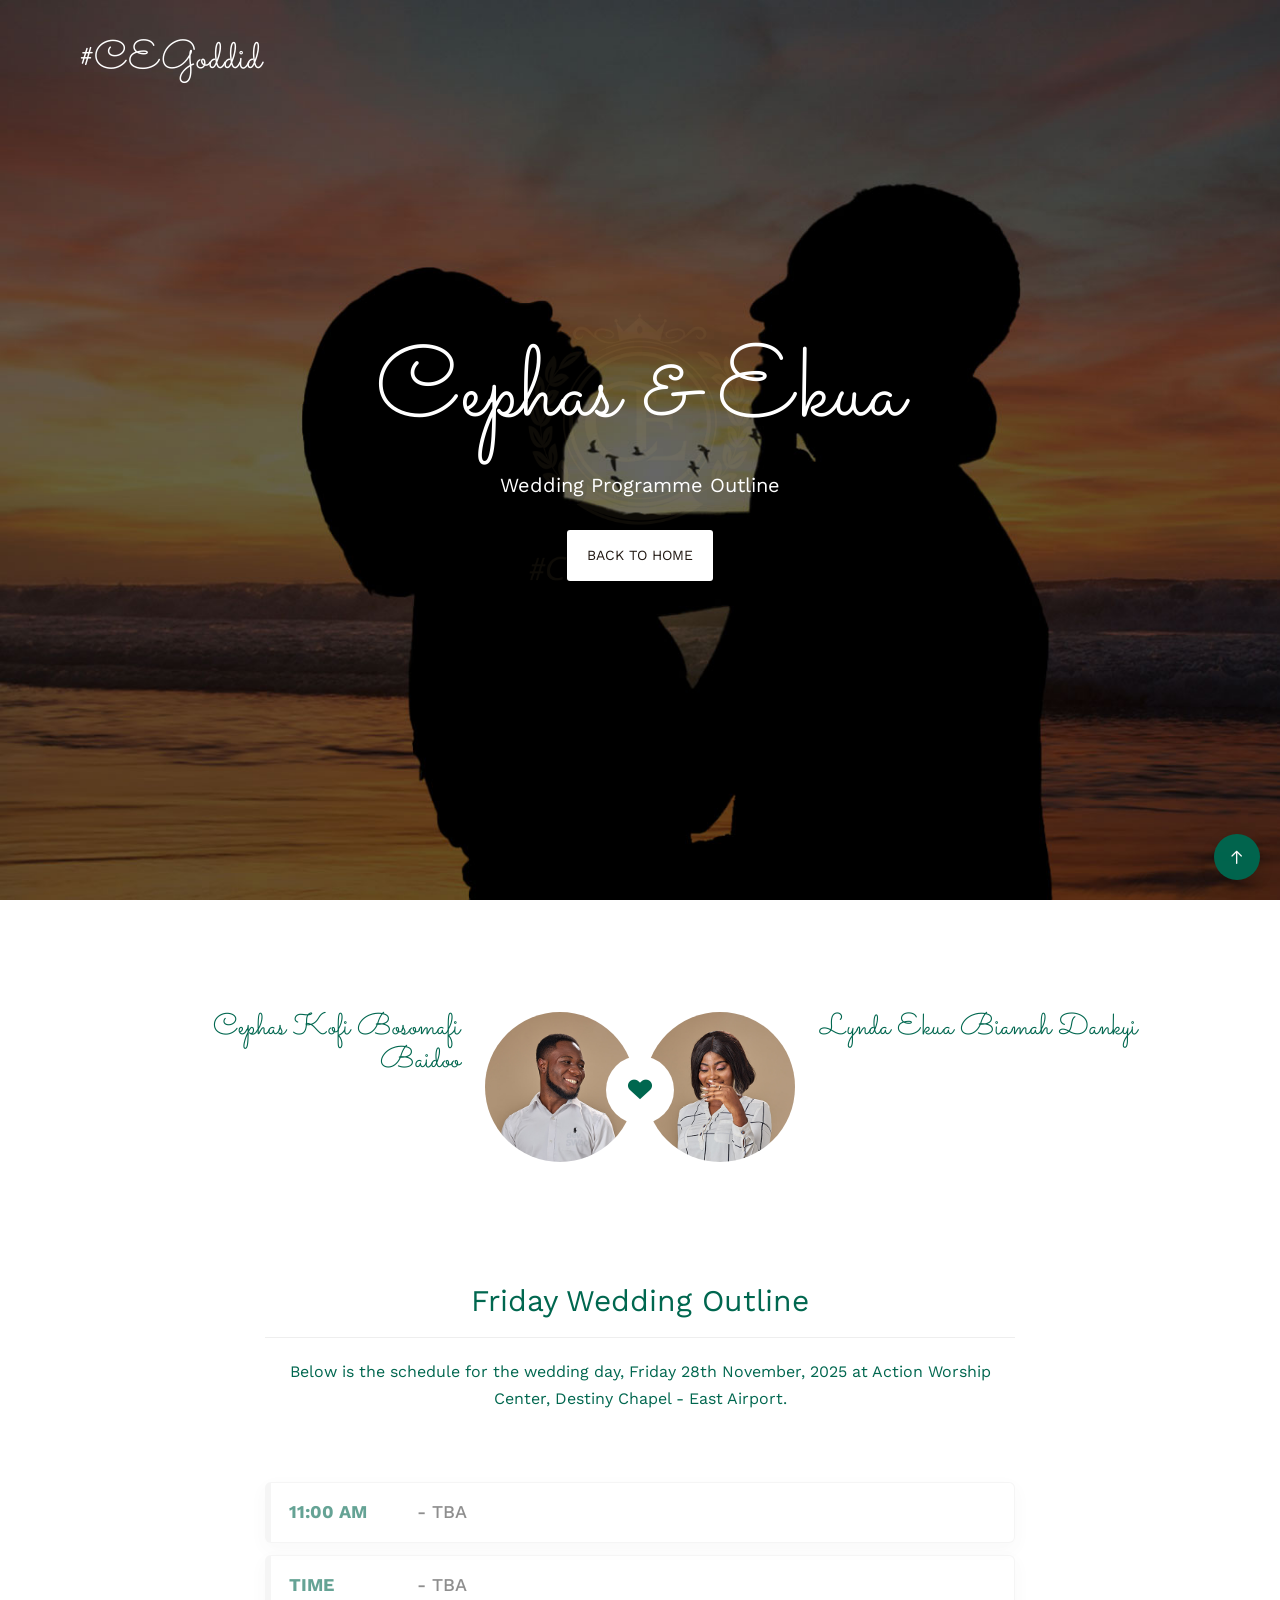
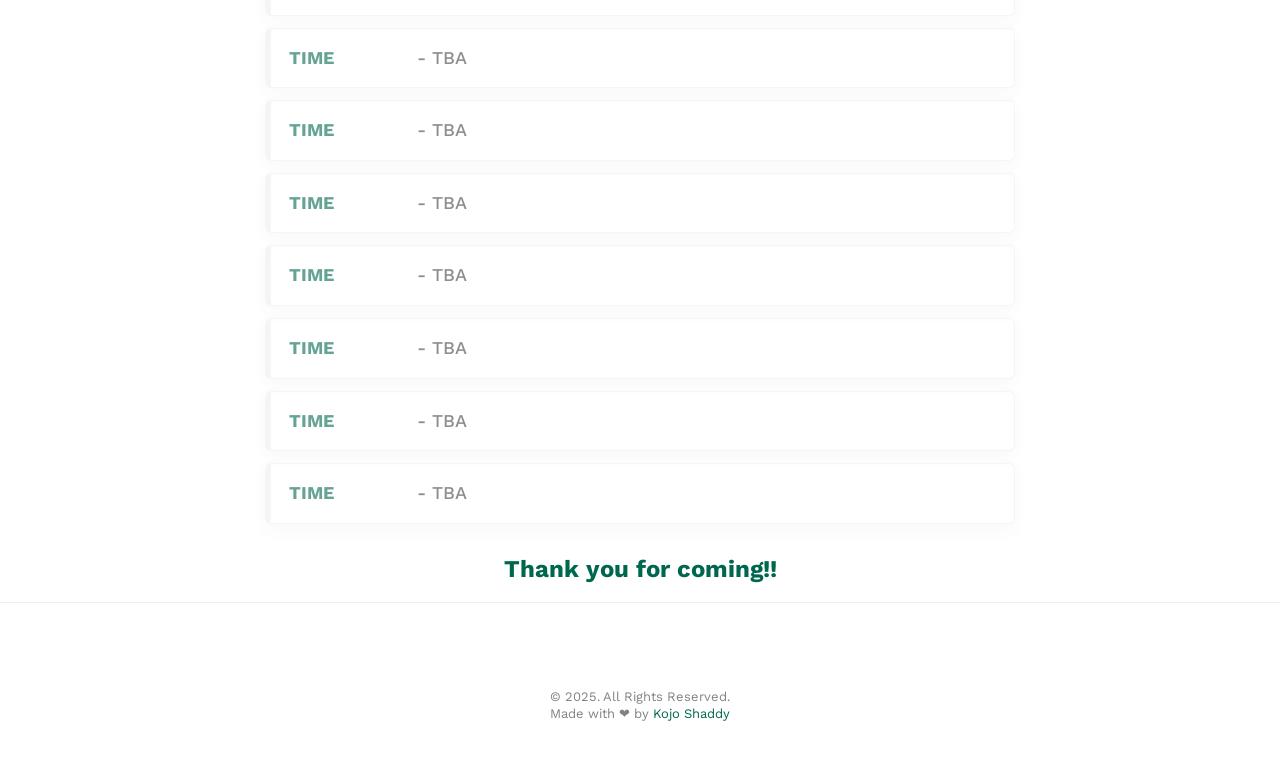
==== programmes.html @ b8494e36 "Update wedding website for Cephas & Lynda's ceremony - Changed title and meta description in index.h" ====
<!DOCTYPE html>
<html class="no-js">
<head>
  <meta charset="utf-8">
  <meta http-equiv="X-UA-Compatible" content="IE=edge">
  <title>Wedding Programmes | Cephas & Lynda</title>
  <meta name="viewport" content="width=device-width, initial-scale=1">
  <meta name="description" content="Cephas & Lynda's Wedding Programmes" />
  <meta name="keywords" content="wedding, programme, schedule, Cephas, Lynda" />
  <meta name="author" content="wedding" />
  <link href='https://fonts.googleapis.com/css?family=Work+Sans:400,300,600,400italic,700' rel='stylesheet' type='text/css'>
  <link href="https://fonts.googleapis.com/css?family=Sacramento" rel="stylesheet">
  <link rel="stylesheet" href="css/animate.css">
  <link rel="stylesheet" href="css/icomoon.css">
  <link rel="stylesheet" href="css/bootstrap.css">
  <link rel="stylesheet" href="css/magnific-popup.css">
  <link rel="stylesheet" href="css/owl.carousel.min.css">
  <link rel="stylesheet" href="css/owl.theme.default.min.css">
  <link rel="stylesheet" href="css/style.css">
  <style>
    :root{ --emerald: #00674F; }
    /* Emerald theme overrides for programmes page */
    .fh5co-heading h2,
    .fh5co-heading p,
    .couple-half h3,
    .desc-groom h3,
    .desc-bride h3,
    .list-group-item strong {
      color: var(--emerald);
    }
    .heart i {
      color: var(--emerald);
      font-size: 28px;
    }
    .btn.btn-default {
      background: var(--emerald);
      border-color: var(--emerald);
      color: #fff;
    }
    .btn.btn-default:hover {
      background: #005a42;
      border-color: #005a42;
      color: #fff;
    }
    .list-group-item {
      border-left: 6px solid var(--emerald);
      margin-bottom: 8px;
    }
    #fh5co-programmes { background-color: #ffffff; }
    #fh5co-programmes .fh5co-heading { color: #333; }
    #fh5co-programmes .list-group { background: transparent; }
    #fh5co-footer small a { color: var(--emerald); }
    /* Faint watermark logo over background images (header and any .fh5co-bg sections) */
    #fh5co-header,
    .fh5co-bg {
      position: relative;
      overflow: hidden;
    }
    /* watermark layer */
    #fh5co-header::before,
    .fh5co-bg::before {
      content: "";
      position: absolute;
      inset: 0;
      background-image: url('images/logo.png');
      background-repeat: no-repeat;
      background-position: center center;
      background-size: 20%;
      opacity: 0.06; /* very faint */
      pointer-events: none;
      z-index: 1;
    }
    /* ensure overlay and content sit above the watermark */
    #fh5co-header .overlay,
    .fh5co-bg .overlay { position: relative; z-index: 2; }
    #fh5co-header .display-tc,
    .fh5co-bg .display-tc { position: relative; z-index: 3; }
    /* Add breathing room so headings are not flush to the top */
    /* Header vertical spacing */
    #fh5co-header .display-tc { padding-top: 100px; padding-bottom: 100px; }
  /* Programmes section heading spacing (reduced to pull it up slightly) */
  #fh5co-programmes .fh5co-heading { padding-top: 10px; padding-bottom: 32px; }

    /* Responsive adjustments for smaller screens */
    @media (max-width: 768px) {
      #fh5co-header .display-tc { padding-top: 48px; padding-bottom: 48px; }
      /* slightly reduced mobile spacing for the programmes heading */
      #fh5co-programmes .fh5co-heading { padding-top: 12px; padding-bottom: 18px; }
      /* Slightly larger watermark on small screens so it remains visible but still faint */
      #fh5co-header::before,
      .fh5co-bg::before { background-size: 30%; opacity: 0.05; }
    }
    /* Tighten banner container so header feels less open */
    #fh5co-header .container {
      max-width: 980px; /* narrower centered container */
      padding-left: 24px;
      padding-right: 24px;
      margin-left: auto;
      margin-right: auto;
    }
    /* Constrain header inner content and center it */
    #fh5co-header .display-tc {
      max-width: 820px;
      margin-left: auto;
      margin-right: auto;
      /* slightly reduce top padding to keep the visual balance */
      padding-top: 80px; /* overrides previous 100px for a slightly tighter feel */
      padding-bottom: 80px;
    }
    @media (max-width: 768px) {
      #fh5co-header .container { padding-left: 16px; padding-right: 16px; }
      #fh5co-header .display-tc { max-width: 100%; padding-top: 48px; padding-bottom: 48px; }
    }
    /* Go-to-top (floating) button styling - emerald themed */
    .gototop.js-top {
      position: fixed;
      right: 20px;
      bottom: 20px;
      z-index: 9999;
    }
    .gototop.js-top a.js-gotop {
      display: inline-flex;
      align-items: center;
      justify-content: center;
      width: 46px;
      height: 46px;
      border-radius: 50%;
      background: var(--emerald);
      color: #fff;
      box-shadow: 0 6px 18px rgba(0,0,0,0.18);
      transition: transform .18s ease, opacity .18s ease, background .18s;
      opacity: 0.98;
    }
    .gototop.js-top a.js-gotop:hover { transform: translateY(-3px); background: #005a42; }
    /* hidden state (script may toggle this) */
    .gototop.js-top.hidden { opacity: 0; visibility: hidden; pointer-events: none; }
  </style>
  <style>
    /* Sleek programme list styling */
    .programme-list { max-width:760px; margin: 18px auto 0; }
    .programme-list .list-group-item {
      display:flex; align-items:center; gap:18px;
      background: #fff; border: 1px solid rgba(0,0,0,0.06);
      border-left: 6px solid rgba(0,0,0,0.06);
      padding: 14px 18px; border-radius:6px; box-shadow: 0 6px 18px rgba(0,0,0,0.04);
      transition: transform .18s ease, box-shadow .18s ease, background .18s ease;
    }
    .programme-list .list-group-item + .list-group-item { margin-top: 12px; }
    .programme-list .list-group-item strong { width:110px; flex:0 0 110px; color: var(--emerald); font-weight:700; }
    .programme-list .list-group-item .prog-text { color: #444; font-weight:500; }

    /* states */
    .programme-list .list-group-item.past { opacity: 0.6; transform: translateY(0); }
    .programme-list .list-group-item.upcoming { border-left-color: #9ccfbd; }
    .programme-list .list-group-item.on {
      background: linear-gradient(90deg, rgba(0,103,79,0.06), rgba(0,103,79,0.03));
      border-left-color: var(--emerald); box-shadow: 0 10px 24px rgba(0,103,79,0.06);
    }
    .programme-list .list-group-item.on strong,
    .programme-list .list-group-item.on .prog-text { color: #003b2b; }

    @media (max-width: 768px) {
      .programme-list .list-group-item { flex-direction:row; gap:12px; padding:12px; }
      .programme-list .list-group-item strong { width:90px; flex:0 0 90px; }
    }
  </style>
  <style>
    /* Compact footer: reduce vertical spacing so footer doesn't feel too open */
    #fh5co-footer { padding-top: 60px !important; padding-bottom: 18px !important; background-color: transparent; }
    #fh5co-footer .copyright { padding-top: 6px; padding-bottom: 6px; }
    #fh5co-footer .block { margin: 0; padding: 0; display: block; line-height: 1.3; }
    #fh5co-footer small { font-size: 13px; }
  </style>
  <link rel="icon" href="./images/logo.png" type="image/png">
</head>
<body>
  <div class="fh5co-loader"></div>
  <div id="page">
    <nav class="fh5co-nav" role="navigation">
      <div class="container">
        <div class="row">
          <div class="col-xs-2">
            <div id="fh5co-logo"><a href="#">#CEGoddid<strong></strong></a></div>
          </div>
          <div class="col-xs-10 text-right menu-1"></div>
        </div>
      </div>
    </nav>
    <header id="fh5co-header" class="fh5co-cover" role="banner" style="background-image:url(images/img_bg_2.jpg);" data-stellar-background-ratio="0.5">
      <div class="overlay"></div>
      <div class="container">
        <div class="row">
          <div class="col-md-8 col-md-offset-2 text-center">
            <div class="display-t">
              <div class="display-tc animate-box" data-animate-effect="fadeIn">
                <h1>Cephas &amp; Ekua</h1>
                <h2>Wedding Programme Outline</h2>
                <a href="index.html" class="btn btn-default btn-sm">Back to Home</a>
              </div>
            </div>
          </div>
        </div>
      </div>
    </header>
    <div id="fh5co-couple">
      <div class="container">
        <div class="row">
        </div>
        <div class="couple-wrap animate-box">
          <div class="couple-half">
            <div class="groom">
              <img src="images/groom.jpg" alt="groom" class="img-responsive">
            </div>
            <div class="desc-groom">
              <h3>Cephas Kofi Bosomafi Baidoo</h3>
            </div>
          </div>
          <p class="heart text-center"><i class="icon-heart2"></i></p>
          <div class="couple-half">
            <div class="bride">
              <img src="images/bride.jpg" alt="groom" class="img-responsive">
            </div>
            <div class="desc-bride">
              <h3>Lynda Ekua Biamah Dankyi</h3>
            </div>
          </div>
        </div>
      </div>
    </div>
    <div id="fh5co-programmes" class="fh5co-section-gray">
      <div class="container">
        <div class="row">
          <div class="col-md-8 col-md-offset-2 text-center fh5co-heading animate-box">
            <h2>Friday Wedding Outline</h2>
        <hr class="programme-hr">
            <p>Below is the schedule for the wedding day, Friday 28th November, 2025 at Action Worship Center, Destiny Chapel - East Airport.</p>


  </style>
          </div>
        </div>
        <div class="row animate-box">
          <div class="col-md-8 col-md-offset-2">
            <ul class="list-group programme-list" style="font-size:18px;">
              <li class="list-group-item" data-start="11:38"><strong>11:00 AM</strong> <span class="prog-text">- TBA</span></li>
              <li class="list-group-item" data-start="12:00"><strong>TIME</strong> <span class="prog-text">- TBA</span></li>
              <li class="list-group-item" data-start="13:30"><strong>TIME</strong> <span class="prog-text">- TBA</span></li>
              <li class="list-group-item" data-start="14:00"><strong>TIME</strong> <span class="prog-text">- TBA</span></li>
              <li class="list-group-item" data-start="14:30"><strong>TIME</strong> <span class="prog-text">- TBA</span></li>
              <li class="list-group-item" data-start="15:00"><strong>TIME</strong> <span class="prog-text">- TBA</span></li>
              <li class="list-group-item" data-start="15:30"><strong>TIME</strong> <span class="prog-text">- TBA</span></li>
              <li class="list-group-item" data-start="16:00"><strong>TIME</strong> <span class="prog-text">- TBA</span></li>
              <li class="list-group-item" data-start="17:00"><strong>TIME</strong> <span class="prog-text">- TBA</span></li>
            </ul>
          </div>
        </div>
      </div>
    </div>
    <div class="row">
      <div class="col-md-12 text-center" style="margin-top:32px;">
        <h3 style="color:var(--emerald); font-weight:700; margin-bottom:10px;">Thank you for coming!!</h3>
        <hr class="programme-hr">
      </div>
    </div>
    <footer id="fh5co-footer" role="contentinfo">
      <div class="container">
        <div class="row copyright">
          <div class="col-md-12 text-center">
            <p>
              <small class="block">&copy; 2025. All Rights Reserved.</small> 
              <small class="block">Made with ❤ by <a href="https://kojoshaddy.pages.dev/" target="_blank">Kojo Shaddy</a></a></small>
            </p>
          </div>
        </div>
      </div>
    </footer>
  <audio id="background-audio" autoplay loop>
    <source src="./audio/bgaudio.mp3" type="audio/mpeg">
    Your browser does not support the audio element.
  </audio>
  </div>
  <div class="gototop js-top">
    <a href="#" class="js-gotop"><i class="icon-arrow-up"></i></a>
  </div>
  <script src="js/jquery.min.js"></script>
  <script src="js/jquery.easing.1.3.js"></script>
  <script src="js/bootstrap.min.js"></script>
  <script src="js/jquery.waypoints.min.js"></script>
  <script src="js/owl.carousel.min.js"></script>
  <script src="js/jquery.countTo.js"></script>
  <script src="js/jquery.stellar.min.js"></script>
  <script src="js/jquery.magnific-popup.min.js"></script>
  <script src="js/magnific-popup-options.js"></script>
  <script src="js/main.js"></script>
  <script>
    // Set initial volume and try to autoplay when the page loads
    document.addEventListener('DOMContentLoaded', function() {
      var audio = document.getElementById('background-audio');
      if (audio) {
        audio.volume = 0.10;
        // Try to play immediately (may be blocked by browser)
        var playPromise = audio.play();
        if (playPromise !== undefined) {
          playPromise.catch(function() {
            // If autoplay is blocked, play on first user interaction
            var unlock = function() {
              audio.play();
              document.removeEventListener('click', unlock);
              document.removeEventListener('keydown', unlock);
            };
            document.addEventListener('click', unlock);
            document.addEventListener('keydown', unlock);
          });
        }
      }
    });

    // Function to play audio when button is clicked (for manual triggers)
    function startAudio() {
      var audio = document.getElementById('background-audio');
      if (audio) audio.play();
    }
  </script>
  <script>
    // Highlight programme item based on current time.
    (function(){
      function toMinutes(t){ // "HH:MM" -> minutes since midnight
        var parts = t.split(':');
        return parseInt(parts[0],10)*60 + parseInt(parts[1],10);
      }

      function updateProgrammeStatus(){
        var items = Array.from(document.querySelectorAll('.programme-list .list-group-item'));
        if(!items.length) return;
        
        // Get current time
        var now = new Date();
        var currentTime = now.getHours() * 60 + now.getMinutes();
        
        // For demo/testing: If current time is before first event or after last event,
        // we'll simulate a time during the event
        var firstEvent = items[0].getAttribute('data-start').split(':').map(Number);
        var firstEventTime = firstEvent[0] * 60 + firstEvent[1];
        var lastEvent = items[items.length-1].getAttribute('data-start').split(':').map(Number);
        var lastEventTime = lastEvent[0] * 60 + lastEvent[1];
        
        // Process each item
        items.forEach(function(item) {
          // Get time from data attribute
          var startTime = item.getAttribute('data-start');
          var timeComponents = startTime.split(':');
          var itemMinutes = parseInt(timeComponents[0]) * 60 + parseInt(timeComponents[1]);
          
          // Get next item's start time if exists
          var nextItem = item.nextElementSibling;
          var nextItemMinutes = lastEventTime + 60; // default to 1 hour after last event
          if(nextItem) {
            var nextStartTime = nextItem.getAttribute('data-start');
            var nextComponents = nextStartTime.split(':');
            nextItemMinutes = parseInt(nextComponents[0]) * 60 + parseInt(nextComponents[1]);
          }
          
          // Remove all states first
          item.classList.remove('on', 'past', 'upcoming');
          
          // Apply appropriate state based on current time relative to event time
          if(currentTime >= itemMinutes && currentTime < nextItemMinutes) {
            item.classList.add('on'); // This event is happening now
          } else if(currentTime < itemMinutes) {
            item.classList.add('upcoming'); // This event hasn't started yet
          } else {
            item.classList.add('past'); // This event has ended
          }
        });
      }

      // run on load and update every 30s
      document.addEventListener('DOMContentLoaded', function(){
        updateProgrammeStatus();
        setInterval(updateProgrammeStatus, 30000);
      });
    })();
  </script>
</body>
</html>
---- css/icomoon.css ----
@font-face {
  font-family: 'icomoon';
  src:  url('../fonts/icomoon/icomoon.eot?6iuir');
  src:  url('../fonts/icomoon/icomoon.eot?6iuir#iefix') format('embedded-opentype'),
    url('../fonts/icomoon/icomoon.ttf?6iuir') format('truetype'),
    url('../fonts/icomoon/icomoon.woff?6iuir') format('woff'),
    url('../fonts/icomoon/icomoon.svg?6iuir#icomoon') format('svg');
  font-weight: normal;
  font-style: normal;
}

[class^="icon-"], [class*=" icon-"] {
  /* use !important to prevent issues with browser extensions that change fonts */
  font-family: 'icomoon' !important;
  speak: none;
  font-style: normal;
  font-weight: normal;
  font-variant: normal;
  text-transform: none;
  line-height: 1;

  /* Better Font Rendering =========== */
  -webkit-font-smoothing: antialiased;
  -moz-osx-font-smoothing: grayscale;
}

.icon-eye:before {
  content: "\e000";
}
.icon-paper-clip:before {
  content: "\e001";
}
.icon-mail:before {
  content: "\e002";
}
.icon-toggle:before {
  content: "\e003";
}
.icon-layout:before {
  content: "\e004";
}
.icon-link:before {
  content: "\e005";
}
.icon-bell:before {
  content: "\e006";
}
.icon-lock:before {
  content: "\e007";
}
.icon-unlock:before {
  content: "\e008";
}
.icon-ribbon:before {
  content: "\e009";
}
.icon-image:before {
  content: "\e010";
}
.icon-signal:before {
  content: "\e011";
}
.icon-target:before {
  content: "\e012";
}
.icon-clipboard:before {
  content: "\e013";
}
.icon-clock:before {
  content: "\e014";
}
.icon-watch:before {
  content: "\e015";
}
.icon-air-play:before {
  content: "\e016";
}
.icon-camera:before {
  content: "\e017";
}
.icon-video:before {
  content: "\e018";
}
.icon-disc:before {
  content: "\e019";
}
.icon-printer:before {
  content: "\e020";
}
.icon-monitor:before {
  content: "\e021";
}
.icon-server:before {
  content: "\e022";
}
.icon-cog:before {
  content: "\e023";
}
.icon-heart:before {
  content: "\e024";
}
.icon-paragraph:before {
  content: "\e025";
}
.icon-align-justify:before {
  content: "\e026";
}
.icon-align-left:before {
  content: "\e027";
}
.icon-align-center:before {
  content: "\e028";
}
.icon-align-right:before {
  content: "\e029";
}
.icon-book:before {
  content: "\e030";
}
.icon-layers:before {
  content: "\e031";
}
.icon-stack:before {
  content: "\e032";
}
.icon-stack-2:before {
  content: "\e033";
}
.icon-paper:before {
  content: "\e034";
}
.icon-paper-stack:before {
  content: "\e035";
}
.icon-search:before {
  content: "\e036";
}
.icon-zoom-in:before {
  content: "\e037";
}
.icon-zoom-out:before {
  content: "\e038";
}
.icon-reply:before {
  content: "\e039";
}
.icon-circle-plus:before {
  content: "\e040";
}
.icon-circle-minus:before {
  content: "\e041";
}
.icon-circle-check:before {
  content: "\e042";
}
.icon-circle-cross:before {
  content: "\e043";
}
.icon-square-plus:before {
  content: "\e044";
}
.icon-square-minus:before {
  content: "\e045";
}
.icon-square-check:before {
  content: "\e046";
}
.icon-square-cross:before {
  content: "\e047";
}
.icon-microphone:before {
  content: "\e048";
}
.icon-record:before {
  content: "\e049";
}
.icon-skip-back:before {
  content: "\e050";
}
.icon-rewind:before {
  content: "\e051";
}
.icon-play:before {
  content: "\e052";
}
.icon-pause:before {
  content: "\e053";
}
.icon-stop:before {
  content: "\e054";
}
.icon-fast-forward:before {
  content: "\e055";
}
.icon-skip-forward:before {
  content: "\e056";
}
.icon-shuffle:before {
  content: "\e057";
}
.icon-repeat:before {
  content: "\e058";
}
.icon-folder:before {
  content: "\e059";
}
.icon-umbrella:before {
  content: "\e060";
}
.icon-moon:before {
  content: "\e061";
}
.icon-thermometer:before {
  content: "\e062";
}
.icon-drop:before {
  content: "\e063";
}
.icon-sun:before {
  content: "\e064";
}
.icon-cloud:before {
  content: "\e065";
}
.icon-cloud-upload:before {
  content: "\e066";
}
.icon-cloud-download:before {
  content: "\e067";
}
.icon-upload:before {
  content: "\e068";
}
.icon-download:before {
  content: "\e069";
}
.icon-location:before {
  content: "\e070";
}
.icon-location-2:before {
  content: "\e071";
}
.icon-map:before {
  content: "\e072";
}
.icon-battery:before {
  content: "\e073";
}
.icon-head:before {
  content: "\e074";
}
.icon-briefcase:before {
  content: "\e075";
}
.icon-speech-bubble:before {
  content: "\e076";
}
.icon-anchor:before {
  content: "\e077";
}
.icon-globe:before {
  content: "\e078";
}
.icon-box:before {
  content: "\e079";
}
.icon-reload:before {
  content: "\e080";
}
.icon-share:before {
  content: "\e081";
}
.icon-marquee:before {
  content: "\e082";
}
.icon-marquee-plus:before {
  content: "\e083";
}
.icon-marquee-minus:before {
  content: "\e084";
}
.icon-tag:before {
  content: "\e085";
}
.icon-power:before {
  content: "\e086";
}
.icon-command:before {
  content: "\e087";
}
.icon-alt:before {
  content: "\e088";
}
.icon-esc:before {
  content: "\e089";
}
.icon-bar-graph:before {
  content: "\e090";
}
.icon-bar-graph-2:before {
  content: "\e091";
}
.icon-pie-graph:before {
  content: "\e092";
}
.icon-star:before {
  content: "\e093";
}
.icon-arrow-left:before {
  content: "\e094";
}
.icon-arrow-right:before {
  content: "\e095";
}
.icon-arrow-up:before {
  content: "\e096";
}
.icon-arrow-down:before {
  content: "\e097";
}
.icon-volume:before {
  content: "\e098";
}
.icon-mute:before {
  content: "\e099";
}
.icon-content-right:before {
  content: "\e100";
}
.icon-content-left:before {
  content: "\e101";
}
.icon-grid:before {
  content: "\e102";
}
.icon-grid-2:before {
  content: "\e103";
}
.icon-columns:before {
  content: "\e104";
}
.icon-loader:before {
  content: "\e105";
}
.icon-bag:before {
  content: "\e106";
}
.icon-ban:before {
  content: "\e107";
}
.icon-flag:before {
  content: "\e108";
}
.icon-trash:before {
  content: "\e109";
}
.icon-expand:before {
  content: "\e110";
}
.icon-contract:before {
  content: "\e111";
}
.icon-maximize:before {
  content: "\e112";
}
.icon-minimize:before {
  content: "\e113";
}
.icon-plus:before {
  content: "\e114";
}
.icon-minus:before {
  content: "\e115";
}
.icon-check:before {
  content: "\e116";
}
.icon-cross:before {
  content: "\e117";
}
.icon-move:before {
  content: "\e118";
}
.icon-delete:before {
  content: "\e119";
}
.icon-menu:before {
  content: "\e120";
}
.icon-archive:before {
  content: "\e121";
}
.icon-inbox:before {
  content: "\e122";
}
.icon-outbox:before {
  content: "\e123";
}
.icon-file:before {
  content: "\e124";
}
.icon-file-add:before {
  content: "\e125";
}
.icon-file-subtract:before {
  content: "\e126";
}
.icon-help:before {
  content: "\e127";
}
.icon-open:before {
  content: "\e128";
}
.icon-ellipsis:before {
  content: "\e129";
}
.icon-add-to-list:before {
  content: "\e900";
}
.icon-classic-computer:before {
  content: "\e901";
}
.icon-controller-fast-backward:before {
  content: "\e902";
}
.icon-creative-commons-attribution:before {
  content: "\e903";
}
.icon-creative-commons-noderivs:before {
  content: "\e904";
}
.icon-creative-commons-noncommercial-eu:before {
  content: "\e905";
}
.icon-creative-commons-noncommercial-us:before {
  content: "\e906";
}
.icon-creative-commons-public-domain:before {
  content: "\e907";
}
.icon-creative-commons-remix:before {
  content: "\e908";
}
.icon-creative-commons-share:before {
  content: "\e909";
}
.icon-creative-commons-sharealike:before {
  content: "\e90a";
}
.icon-creative-commons:before {
  content: "\e90b";
}
.icon-document-landscape:before {
  content: "\e90c";
}
.icon-remove-user:before {
  content: "\e90d";
}
.icon-warning:before {
  content: "\e90e";
}
.icon-arrow-bold-down:before {
  content: "\e90f";
}
.icon-arrow-bold-left:before {
  content: "\e910";
}
.icon-arrow-bold-right:before {
  content: "\e911";
}
.icon-arrow-bold-up:before {
  content: "\e912";
}
.icon-arrow-down2:before {
  content: "\e913";
}
.icon-arrow-left2:before {
  content: "\e914";
}
.icon-arrow-long-down:before {
  content: "\e915";
}
.icon-arrow-long-left:before {
  content: "\e916";
}
.icon-arrow-long-right:before {
  content: "\e917";
}
.icon-arrow-long-up:before {
  content: "\e918";
}
.icon-arrow-right2:before {
  content: "\e919";
}
.icon-arrow-up2:before {
  content: "\e91a";
}
.icon-arrow-with-circle-down:before {
  content: "\e91b";
}
.icon-arrow-with-circle-left:before {
  content: "\e91c";
}
.icon-arrow-with-circle-right:before {
  content: "\e91d";
}
.icon-arrow-with-circle-up:before {
  content: "\e91e";
}
.icon-bookmark:before {
  content: "\e91f";
}
.icon-bookmarks:before {
  content: "\e920";
}
.icon-chevron-down:before {
  content: "\e921";
}
.icon-chevron-left:before {
  content: "\e922";
}
.icon-chevron-right:before {
  content: "\e923";
}
.icon-chevron-small-down:before {
  content: "\e924";
}
.icon-chevron-small-left:before {
  content: "\e925";
}
.icon-chevron-small-right:before {
  content: "\e926";
}
.icon-chevron-small-up:before {
  content: "\e927";
}
.icon-chevron-thin-down:before {
  content: "\e928";
}
.icon-chevron-thin-left:before {
  content: "\e929";
}
.icon-chevron-thin-right:before {
  content: "\e92a";
}
.icon-chevron-thin-up:before {
  content: "\e92b";
}
.icon-chevron-up:before {
  content: "\e92c";
}
.icon-chevron-with-circle-down:before {
  content: "\e92d";
}
.icon-chevron-with-circle-left:before {
  content: "\e92e";
}
.icon-chevron-with-circle-right:before {
  content: "\e92f";
}
.icon-chevron-with-circle-up:before {
  content: "\e930";
}
.icon-cloud2:before {
  content: "\e931";
}
.icon-controller-fast-forward:before {
  content: "\e932";
}
.icon-controller-jump-to-start:before {
  content: "\e933";
}
.icon-controller-next:before {
  content: "\e934";
}
.icon-controller-paus:before {
  content: "\e935";
}
.icon-controller-play:before {
  content: "\e936";
}
.icon-controller-record:before {
  content: "\e937";
}
.icon-controller-stop:before {
  content: "\e938";
}
.icon-controller-volume:before {
  content: "\e939";
}
.icon-dot-single:before {
  content: "\e93a";
}
.icon-dots-three-horizontal:before {
  content: "\e93b";
}
.icon-dots-three-vertical:before {
  content: "\e93c";
}
.icon-dots-two-horizontal:before {
  content: "\e93d";
}
.icon-dots-two-vertical:before {
  content: "\e93e";
}
.icon-download2:before {
  content: "\e93f";
}
.icon-emoji-flirt:before {
  content: "\e940";
}
.icon-flow-branch:before {
  content: "\e941";
}
.icon-flow-cascade:before {
  content: "\e942";
}
.icon-flow-line:before {
  content: "\e943";
}
.icon-flow-parallel:before {
  content: "\e944";
}
.icon-flow-tree:before {
  content: "\e945";
}
.icon-install:before {
  content: "\e946";
}
.icon-layers2:before {
  content: "\e947";
}
.icon-open-book:before {
  content: "\e948";
}
.icon-resize-100:before {
  content: "\e949";
}
.icon-resize-full-screen:before {
  content: "\e94a";
}
.icon-save:before {
  content: "\e94b";
}
.icon-select-arrows:before {
  content: "\e94c";
}
.icon-sound-mute:before {
  content: "\e94d";
}
.icon-sound:before {
  content: "\e94e";
}
.icon-trash2:before {
  content: "\e94f";
}
.icon-triangle-down:before {
  content: "\e950";
}
.icon-triangle-left:before {
  content: "\e951";
}
.icon-triangle-right:before {
  content: "\e952";
}
.icon-triangle-up:before {
  content: "\e953";
}
.icon-uninstall:before {
  content: "\e954";
}
.icon-upload-to-cloud:before {
  content: "\e955";
}
.icon-upload2:before {
  content: "\e956";
}
.icon-add-user:before {
  content: "\e957";
}
.icon-address:before {
  content: "\e958";
}
.icon-adjust:before {
  content: "\e959";
}
.icon-air:before {
  content: "\e95a";
}
.icon-aircraft-landing:before {
  content: "\e95b";
}
.icon-aircraft-take-off:before {
  content: "\e95c";
}
.icon-aircraft:before {
  content: "\e95d";
}
.icon-align-bottom:before {
  content: "\e95e";
}
.icon-align-horizontal-middle:before {
  content: "\e95f";
}
.icon-align-left2:before {
  content: "\e960";
}
.icon-align-right2:before {
  content: "\e961";
}
.icon-align-top:before {
  content: "\e962";
}
.icon-align-vertical-middle:before {
  content: "\e963";
}
.icon-archive2:before {
  content: "\e964";
}
.icon-area-graph:before {
  content: "\e965";
}
.icon-attachment:before {
  content: "\e966";
}
.icon-awareness-ribbon:before {
  content: "\e967";
}
.icon-back-in-time:before {
  content: "\e968";
}
.icon-back:before {
  content: "\e969";
}
.icon-bar-graph2:before {
  content: "\e96a";
}
.icon-battery2:before {
  content: "\e96b";
}
.icon-beamed-note:before {
  content: "\e96c";
}
.icon-bell2:before {
  content: "\e96d";
}
.icon-blackboard:before {
  content: "\e96e";
}
.icon-block:before {
  content: "\e96f";
}
.icon-book2:before {
  content: "\e970";
}
.icon-bowl:before {
  content: "\e971";
}
.icon-box2:before {
  content: "\e972";
}
.icon-briefcase2:before {
  content: "\e973";
}
.icon-browser:before {
  content: "\e974";
}
.icon-brush:before {
  content: "\e975";
}
.icon-bucket:before {
  content: "\e976";
}
.icon-cake:before {
  content: "\e977";
}
.icon-calculator:before {
  content: "\e978";
}
.icon-calendar:before {
  content: "\e979";
}
.icon-camera2:before {
  content: "\e97a";
}
.icon-ccw:before {
  content: "\e97b";
}
.icon-chat:before {
  content: "\e97c";
}
.icon-check2:before {
  content: "\e97d";
}
.icon-circle-with-cross:before {
  content: "\e97e";
}
.icon-circle-with-minus:before {
  content: "\e97f";
}
.icon-circle-with-plus:before {
  content: "\e980";
}
.icon-circle:before {
  content: "\e981";
}
.icon-circular-graph:before {
  content: "\e982";
}
.icon-clapperboard:before {
  content: "\e983";
}
.icon-clipboard2:before {
  content: "\e984";
}
.icon-clock2:before {
  content: "\e985";
}
.icon-code:before {
  content: "\e986";
}
.icon-cog2:before {
  content: "\e987";
}
.icon-colours:before {
  content: "\e988";
}
.icon-compass:before {
  content: "\e989";
}
.icon-copy:before {
  content: "\e98a";
}
.icon-credit-card:before {
  content: "\e98b";
}
.icon-credit:before {
  content: "\e98c";
}
.icon-cross2:before {
  content: "\e98d";
}
.icon-cup:before {
  content: "\e98e";
}
.icon-cw:before {
  content: "\e98f";
}
.icon-cycle:before {
  content: "\e990";
}
.icon-database:before {
  content: "\e991";
}
.icon-dial-pad:before {
  content: "\e992";
}
.icon-direction:before {
  content: "\e993";
}
.icon-document:before {
  content: "\e994";
}
.icon-documents:before {
  content: "\e995";
}
.icon-drink:before {
  content: "\e996";
}
.icon-drive:before {
  content: "\e997";
}
.icon-drop2:before {
  content: "\e998";
}
.icon-edit:before {
  content: "\e999";
}
.icon-email:before {
  content: "\e99a";
}
.icon-emoji-happy:before {
  content: "\e99b";
}
.icon-emoji-neutral:before {
  content: "\e99c";
}
.icon-emoji-sad:before {
  content: "\e99d";
}
.icon-erase:before {
  content: "\e99e";
}
.icon-eraser:before {
  content: "\e99f";
}
.icon-export:before {
  content: "\e9a0";
}
.icon-eye2:before {
  content: "\e9a1";
}
.icon-feather:before {
  content: "\e9a2";
}
.icon-flag2:before {
  content: "\e9a3";
}
.icon-flash:before {
  content: "\e9a4";
}
.icon-flashlight:before {
  content: "\e9a5";
}
.icon-flat-brush:before {
  content: "\e9a6";
}
.icon-folder-images:before {
  content: "\e9a7";
}
.icon-folder-music:before {
  content: "\e9a8";
}
.icon-folder-video:before {
  content: "\e9a9";
}
.icon-folder2:before {
  content: "\e9aa";
}
.icon-forward:before {
  content: "\e9ab";
}
.icon-funnel:before {
  content: "\e9ac";
}
.icon-game-controller:before {
  content: "\e9ad";
}
.icon-gauge:before {
  content: "\e9ae";
}
.icon-globe2:before {
  content: "\e9af";
}
.icon-graduation-cap:before {
  content: "\e9b0";
}
.icon-grid2:before {
  content: "\e9b1";
}
.icon-hair-cross:before {
  content: "\e9b2";
}
.icon-hand:before {
  content: "\e9b3";
}
.icon-heart-outlined:before {
  content: "\e9b4";
}
.icon-heart2:before {
  content: "\e9b5";
}
.icon-help-with-circle:before {
  content: "\e9b6";
}
.icon-help2:before {
  content: "\e9b7";
}
.icon-home:before {
  content: "\e9b8";
}
.icon-hour-glass:before {
  content: "\e9b9";
}
.icon-image-inverted:before {
  content: "\e9ba";
}
.icon-image2:before {
  content: "\e9bb";
}
.icon-images:before {
  content: "\e9bc";
}
.icon-inbox2:before {
  content: "\e9bd";
}
.icon-infinity:before {
  content: "\e9be";
}
.icon-info-with-circle:before {
  content: "\e9bf";
}
.icon-info:before {
  content: "\e9c0";
}
.icon-key:before {
  content: "\e9c1";
}
.icon-keyboard:before {
  content: "\e9c2";
}
.icon-lab-flask:before {
  content: "\e9c3";
}
.icon-landline:before {
  content: "\e9c4";
}
.icon-language:before {
  content: "\e9c5";
}
.icon-laptop:before {
  content: "\e9c6";
}
.icon-leaf:before {
  content: "\e9c7";
}
.icon-level-down:before {
  content: "\e9c8";
}
.icon-level-up:before {
  content: "\e9c9";
}
.icon-lifebuoy:before {
  content: "\e9ca";
}
.icon-light-bulb:before {
  content: "\e9cb";
}
.icon-light-down:before {
  content: "\e9cc";
}
.icon-light-up:before {
  content: "\e9cd";
}
.icon-line-graph:before {
  content: "\e9ce";
}
.icon-link2:before {
  content: "\e9cf";
}
.icon-list:before {
  content: "\e9d0";
}
.icon-location-pin:before {
  content: "\e9d1";
}
.icon-location2:before {
  content: "\e9d2";
}
.icon-lock-open:before {
  content: "\e9d3";
}
.icon-lock2:before {
  content: "\e9d4";
}
.icon-log-out:before {
  content: "\e9d5";
}
.icon-login:before {
  content: "\e9d6";
}
.icon-loop:before {
  content: "\e9d7";
}
.icon-magnet:before {
  content: "\e9d8";
}
.icon-magnifying-glass:before {
  content: "\e9d9";
}
.icon-mail2:before {
  content: "\e9da";
}
.icon-man:before {
  content: "\e9db";
}
.icon-map2:before {
  content: "\e9dc";
}
.icon-mask:before {
  content: "\e9dd";
}
.icon-medal:before {
  content: "\e9de";
}
.icon-megaphone:before {
  content: "\e9df";
}
.icon-menu2:before {
  content: "\e9e0";
}
.icon-message:before {
  content: "\e9e1";
}
.icon-mic:before {
  content: "\e9e2";
}
.icon-minus2:before {
  content: "\e9e3";
}
.icon-mobile:before {
  content: "\e9e4";
}
.icon-modern-mic:before {
  content: "\e9e5";
}
.icon-moon2:before {
  content: "\e9e6";
}
.icon-mouse:before {
  content: "\e9e7";
}
.icon-music:before {
  content: "\e9e8";
}
.icon-network:before {
  content: "\e9e9";
}
.icon-new-message:before {
  content: "\e9ea";
}
.icon-new:before {
  content: "\e9eb";
}
.icon-news:before {
  content: "\e9ec";
}
.icon-note:before {
  content: "\e9ed";
}
.icon-notification:before {
  content: "\e9ee";
}
.icon-old-mobile:before {
  content: "\e9ef";
}
.icon-old-phone:before {
  content: "\e9f0";
}
.icon-palette:before {
  content: "\e9f1";
}
.icon-paper-plane:before {
  content: "\e9f2";
}
.icon-pencil:before {
  content: "\e9f3";
}
.icon-phone:before {
  content: "\e9f4";
}
.icon-pie-chart:before {
  content: "\e9f5";
}
.icon-pin:before {
  content: "\e9f6";
}
.icon-plus2:before {
  content: "\e9f7";
}
.icon-popup:before {
  content: "\e9f8";
}
.icon-power-plug:before {
  content: "\e9f9";
}
.icon-price-ribbon:before {
  content: "\e9fa";
}
.icon-price-tag:before {
  content: "\e9fb";
}
.icon-print:before {
  content: "\e9fc";
}
.icon-progress-empty:before {
  content: "\e9fd";
}
.icon-progress-full:before {
  content: "\e9fe";
}
.icon-progress-one:before {
  content: "\e9ff";
}
.icon-progress-two:before {
  content: "\ea00";
}
.icon-publish:before {
  content: "\ea01";
}
.icon-quote:before {
  content: "\ea02";
}
.icon-radio:before {
  content: "\ea03";
}
.icon-reply-all:before {
  content: "\ea04";
}
.icon-reply2:before {
  content: "\ea05";
}
.icon-retweet:before {
  content: "\ea06";
}
.icon-rocket:before {
  content: "\ea07";
}
.icon-round-brush:before {
  content: "\ea08";
}
.icon-rss:before {
  content: "\ea09";
}
.icon-ruler:before {
  content: "\ea0a";
}
.icon-scissors:before {
  content: "\ea0b";
}
.icon-share-alternitive:before {
  content: "\ea0c";
}
.icon-share2:before {
  content: "\ea0d";
}
.icon-shareable:before {
  content: "\ea0e";
}
.icon-shield:before {
  content: "\ea0f";
}
.icon-shop:before {
  content: "\ea10";
}
.icon-shopping-bag:before {
  content: "\ea11";
}
.icon-shopping-basket:before {
  content: "\ea12";
}
.icon-shopping-cart:before {
  content: "\ea13";
}
.icon-shuffle2:before {
  content: "\ea14";
}
.icon-signal2:before {
  content: "\ea15";
}
.icon-sound-mix:before {
  content: "\ea16";
}
.icon-sports-club:before {
  content: "\ea17";
}
.icon-spreadsheet:before {
  content: "\ea18";
}
.icon-squared-cross:before {
  content: "\ea19";
}
.icon-squared-minus:before {
  content: "\ea1a";
}
.icon-squared-plus:before {
  content: "\ea1b";
}
.icon-star-outlined:before {
  content: "\ea1c";
}
.icon-star2:before {
  content: "\ea1d";
}
.icon-stopwatch:before {
  content: "\ea1e";
}
.icon-suitcase:before {
  content: "\ea1f";
}
.icon-swap:before {
  content: "\ea20";
}
.icon-sweden:before {
  content: "\ea21";
}
.icon-switch:before {
  content: "\ea22";
}
.icon-tablet:before {
  content: "\ea23";
}
.icon-tag2:before {
  content: "\ea24";
}
.icon-text-document-inverted:before {
  content: "\ea25";
}
.icon-text-document:before {
  content: "\ea26";
}
.icon-text:before {
  content: "\ea27";
}
.icon-thermometer2:before {
  content: "\ea28";
}
.icon-thumbs-down:before {
  content: "\ea29";
}
.icon-thumbs-up:before {
  content: "\ea2a";
}
.icon-thunder-cloud:before {
  content: "\ea2b";
}
.icon-ticket:before {
  content: "\ea2c";
}
.icon-time-slot:before {
  content: "\ea2d";
}
.icon-tools:before {
  content: "\ea2e";
}
.icon-traffic-cone:before {
  content: "\ea2f";
}
.icon-tree:before {
  content: "\ea30";
}
.icon-trophy:before {
  content: "\ea31";
}
.icon-tv:before {
  content: "\ea32";
}
.icon-typing:before {
  content: "\ea33";
}
.icon-unread:before {
  content: "\ea34";
}
.icon-untag:before {
  content: "\ea35";
}
.icon-user:before {
  content: "\ea36";
}
.icon-users:before {
  content: "\ea37";
}
.icon-v-card:before {
  content: "\ea38";
}
.icon-video2:before {
  content: "\ea39";
}
.icon-vinyl:before {
  content: "\ea3a";
}
.icon-voicemail:before {
  content: "\ea3b";
}
.icon-wallet:before {
  content: "\ea3c";
}
.icon-water:before {
  content: "\ea3d";
}
.icon-px-with-circle:before {
  content: "\ea3e";
}
.icon-px:before {
  content: "\ea3f";
}
.icon-basecamp:before {
  content: "\ea40";
}
.icon-behance:before {
  content: "\ea41";
}
.icon-creative-cloud:before {
  content: "\ea42";
}
.icon-dropbox:before {
  content: "\ea43";
}
.icon-evernote:before {
  content: "\ea44";
}
.icon-flattr:before {
  content: "\ea45";
}
.icon-foursquare:before {
  content: "\ea46";
}
.icon-google-drive:before {
  content: "\ea47";
}
.icon-google-hangouts:before {
  content: "\ea48";
}
.icon-grooveshark:before {
  content: "\ea49";
}
.icon-icloud:before {
  content: "\ea4a";
}
.icon-mixi:before {
  content: "\ea4b";
}
.icon-onedrive:before {
  content: "\ea4c";
}
.icon-paypal:before {
  content: "\ea4d";
}
.icon-picasa:before {
  content: "\ea4e";
}
.icon-qq:before {
  content: "\ea4f";
}
.icon-rdio-with-circle:before {
  content: "\ea50";
}
.icon-renren:before {
  content: "\ea51";
}
.icon-scribd:before {
  content: "\ea52";
}
.icon-sina-weibo:before {
  content: "\ea53";
}
.icon-skype-with-circle:before {
  content: "\ea54";
}
.icon-skype:before {
  content: "\ea55";
}
.icon-slideshare:before {
  content: "\ea56";
}
.icon-smashing:before {
  content: "\ea57";
}
.icon-soundcloud:before {
  content: "\ea58";
}
.icon-spotify-with-circle:before {
  content: "\ea59";
}
.icon-spotify:before {
  content: "\ea5a";
}
.icon-swarm:before {
  content: "\ea5b";
}
.icon-vine-with-circle:before {
  content: "\ea5c";
}
.icon-vine:before {
  content: "\ea5d";
}
.icon-vk-alternitive:before {
  content: "\ea5e";
}
.icon-vk-with-circle:before {
  content: "\ea5f";
}
.icon-vk:before {
  content: "\ea60";
}
.icon-xing-with-circle:before {
  content: "\ea61";
}
.icon-xing:before {
  content: "\ea62";
}
.icon-yelp:before {
  content: "\ea63";
}
.icon-dribbble-with-circle:before {
  content: "\ea64";
}
.icon-dribbble:before {
  content: "\ea65";
}
.icon-facebook-with-circle:before {
  content: "\ea66";
}
.icon-facebook:before {
  content: "\ea67";
}
.icon-flickr-with-circle:before {
  content: "\ea68";
}
.icon-flickr:before {
  content: "\ea69";
}
.icon-github-with-circle:before {
  content: "\ea6a";
}
.icon-github:before {
  content: "\ea6b";
}
.icon-google-with-circle:before {
  content: "\ea6c";
}
.icon-google:before {
  content: "\ea6d";
}
.icon-instagram-with-circle:before {
  content: "\ea6e";
}
.icon-instagram:before {
  content: "\ea6f";
}
.icon-lastfm-with-circle:before {
  content: "\ea70";
}
.icon-lastfm:before {
  content: "\ea71";
}
.icon-linkedin-with-circle:before {
  content: "\ea72";
}
.icon-linkedin:before {
  content: "\ea73";
}
.icon-pinterest-with-circle:before {
  content: "\ea74";
}
.icon-pinterest:before {
  content: "\ea75";
}
.icon-rdio:before {
  content: "\ea76";
}
.icon-stumbleupon-with-circle:before {
  content: "\ea77";
}
.icon-stumbleupon:before {
  content: "\ea78";
}
.icon-tumblr-with-circle:before {
  content: "\ea79";
}
.icon-tumblr:before {
  content: "\ea7a";
}
.icon-twitter-with-circle:before {
  content: "\ea7b";
}
.icon-twitter:before {
  content: "\ea7c";
}
.icon-vimeo-with-circle:before {
  content: "\ea7d";
}
.icon-vimeo:before {
  content: "\ea7e";
}
.icon-youtube-with-circle:before {
  content: "\ea7f";
}
.icon-youtube:before {
  content: "\ea80";
}
---- css/style.css ----
@font-face {
  font-family: 'icomoon';
  src: url("../fonts/icomoon/icomoon.eot?srf3rx");
  src: url("../fonts/icomoon/icomoon.eot?srf3rx#iefix") format("embedded-opentype"), url("../fonts/icomoon/icomoon.ttf?srf3rx") format("truetype"), url("../fonts/icomoon/icomoon.woff?srf3rx") format("woff"), url("../fonts/icomoon/icomoon.svg?srf3rx#icomoon") format("svg");
  font-weight: normal;
  font-style: normal;
}
/* =======================================================
*
* 	Template Style 
*
* ======================================================= */
body {
  font-family: "Work Sans", Arial, sans-serif;
  font-weight: 400;
  font-size: 16px;
  line-height: 1.7;
  color: #828282;
  background: #fff;
}

#page {
  position: relative;
  overflow-x: hidden;
  width: 100%;
  height: 100%;
  -webkit-transition: 0.5s;
  -o-transition: 0.5s;
  transition: 0.5s;
}
.offcanvas #page {
  overflow: hidden;
  position: absolute;
}
.offcanvas #page:after {
  -webkit-transition: 2s;
  -o-transition: 2s;
  transition: 2s;
  position: absolute;
  top: 0;
  right: 0;
  bottom: 0;
  left: 0;
  z-index: 101;
  background: rgba(0, 0, 0, 0.7);
  content: "";
}

a {
  color: #00674F;
  -webkit-transition: 0.5s;
  -o-transition: 0.5s;
  transition: 0.5s;
}
a:hover, a:active, a:focus {
  color: #00674F;
  outline: none;
  text-decoration: none;
}

p {
  margin-bottom: 20px;
}

h1, h2, h3, h4, h5, h6, figure {
  color: #000;
  font-family: "Work Sans", Arial, sans-serif;
  font-weight: 400;
  margin: 0 0 20px 0;
}

::-webkit-selection {
  color: #fff;
  background: #211812;
}

::-moz-selection {
  color: #fff;
  background: #211812;
}

::selection {
  color: #fff;
  background: #211812;
}

.fh5co-nav {
  position: absolute;
  top: 0;
  margin: 0;
  padding: 0;
  width: 100%;
  padding: 40px 0;
  z-index: 1001;
}
@media screen and (max-width: 768px) {
  .fh5co-nav {
    padding: 20px 0;
  }
}
.fh5co-nav #fh5co-logo {
  font-size: 40px;
  margin: 0;
  padding: 0;
  line-height: 40px;
  font-family: "Sacramento", Arial, serif;
}
.fh5co-nav a {
  padding: 5px 10px;
  color: #fff;
}
@media screen and (max-width: 768px) {
  .fh5co-nav .menu-1, .fh5co-nav .menu-2 {
    display: none;
  }
}
.fh5co-nav ul {
  padding: 0;
  margin: 2px 0 0 0;
}
.fh5co-nav ul li {
  padding: 0;
  margin: 0;
  list-style: none;
  display: inline;
}
.fh5co-nav ul li a {
  font-size: 14px;
  padding: 30px 10px;
  text-transform: uppercase;
  color: rgba(255, 255, 255, 0.5);
  -webkit-transition: 0.5s;
  -o-transition: 0.5s;
  transition: 0.5s;
}
.fh5co-nav ul li a:hover, .fh5co-nav ul li a:focus, .fh5co-nav ul li a:active {
  color: white;
}
.fh5co-nav ul li.has-dropdown {
  position: relative;
}
.fh5co-nav ul li.has-dropdown .dropdown {
  width: 130px;
  -webkit-box-shadow: 0px 14px 33px -9px rgba(0, 0, 0, 0.75);
  -moz-box-shadow: 0px 14px 33px -9px rgba(0, 0, 0, 0.75);
  box-shadow: 0px 14px 33px -9px rgba(0, 0, 0, 0.75);
  z-index: 1002;
  visibility: hidden;
  opacity: 0;
  position: absolute;
  top: 40px;
  left: 0;
  text-align: left;
  background: #fff;
  padding: 20px;
  -webkit-border-radius: 4px;
  -moz-border-radius: 4px;
  -ms-border-radius: 4px;
  border-radius: 4px;
  -webkit-transition: 0s;
  -o-transition: 0s;
  transition: 0s;
}
.fh5co-nav ul li.has-dropdown .dropdown:before {
  bottom: 100%;
  left: 40px;
  border: solid transparent;
  content: " ";
  height: 0;
  width: 0;
  position: absolute;
  pointer-events: none;
  border-bottom-color: #fff;
  border-width: 8px;
  margin-left: -8px;
}
.fh5co-nav ul li.has-dropdown .dropdown li {
  display: block;
  margin-bottom: 7px;
}
.fh5co-nav ul li.has-dropdown .dropdown li:last-child {
  margin-bottom: 0;
}
.fh5co-nav ul li.has-dropdown .dropdown li a {
  padding: 2px 0;
  display: block;
  color: #00674F;
  line-height: 1.2;
  text-transform: none;
  font-size: 15px;
}
.fh5co-nav ul li.has-dropdown .dropdown li a:hover {
  color: #000;
}
.fh5co-nav ul li.has-dropdown:hover a, .fh5co-nav ul li.has-dropdown:focus a {
  color: #fff;
}
.fh5co-nav ul li.btn-cta a {
  color: #00674F;
}
.fh5co-nav ul li.btn-cta a span {
  background: #fff;
  padding: 4px 20px;
  display: -moz-inline-stack;
  display: inline-block;
  zoom: 1;
  *display: inline;
  -webkit-transition: 0.3s;
  -o-transition: 0.3s;
  transition: 0.3s;
  -webkit-border-radius: 100px;
  -moz-border-radius: 100px;
  -ms-border-radius: 100px;
  border-radius: 100px;
}
.fh5co-nav ul li.btn-cta a:hover span {
  -webkit-box-shadow: 0px 14px 20px -9px rgba(0, 0, 0, 0.75);
  -moz-box-shadow: 0px 14px 20px -9px rgba(0, 0, 0, 0.75);
  box-shadow: 0px 14px 20px -9px rgba(0, 0, 0, 0.75);
}
.fh5co-nav ul li.active > a {
  color: #fff !important;
}

#fh5co-counter,
#fh5co-event,
.fh5co-bg {
  background-size: cover;
  background-position: top center;
  background-repeat: no-repeat;
  position: relative;
}

.fh5co-bg {
  background-position: center center;
  width: 100%;
  float: left;
  position: relative;
}

.fh5co-video {
  height: 450px;
  overflow: hidden;
  -webkit-border-radius: 7px;
  -moz-border-radius: 7px;
  -ms-border-radius: 7px;
  border-radius: 7px;
}
.fh5co-video a {
  z-index: 1001;
  position: absolute;
  top: 50%;
  left: 50%;
  margin-top: -45px;
  margin-left: -45px;
  width: 90px;
  height: 90px;
  display: table;
  text-align: center;
  background: #fff;
  -webkit-box-shadow: 0px 14px 30px -15px rgba(0, 0, 0, 0.75);
  -moz-box-shadow: 0px 14px 30px -15px rgba(0, 0, 0, 0.75);
  box-shadow: 0px 14px 30px -15px rgba(0, 0, 0, 0.75);
  -webkit-border-radius: 50%;
  -moz-border-radius: 50%;
  -ms-border-radius: 50%;
  border-radius: 50%;
}
.fh5co-video a i {
  text-align: center;
  display: table-cell;
  vertical-align: middle;
  font-size: 40px;
}
.fh5co-video .overlay {
  position: absolute;
  top: 0;
  left: 0;
  right: 0;
  bottom: 0;
  background: rgba(0, 0, 0, 0.5);
  -webkit-transition: 0.5s;
  -o-transition: 0.5s;
  transition: 0.5s;
}
.fh5co-video:hover .overlay {
  background: rgba(0, 0, 0, 0.7);
}
.fh5co-video:hover a {
  position: relative;
  -webkit-transform: scale(1.2);
  -moz-transform: scale(1.2);
  -ms-transform: scale(1.2);
  -o-transform: scale(1.2);
  transform: scale(1.2);
}

.fh5co-cover {
  height: 900px;
  background-size: cover;
  background-repeat: no-repeat;
  position: relative;
  width: 100%;
}
.fh5co-cover .overlay {
  z-index: 0;
  position: absolute;
  bottom: 0;
  top: 0;
  left: 0;
  right: 0;
  background: rgba(0, 0, 0, 0.5);
}
.fh5co-cover > .fh5co-container {
  position: relative;
  z-index: 10;
}
@media screen and (max-width: 768px) {
  .fh5co-cover {
    height: 600px;
  }
}
.fh5co-cover .display-t,
.fh5co-cover .display-tc {
  height: 900px;
  display: table;
  width: 100%;
}
@media screen and (max-width: 768px) {
  .fh5co-cover .display-t,
  .fh5co-cover .display-tc {
    height: 600px;
  }
}
.fh5co-cover.fh5co-cover-sm {
  height: 600px;
}
@media screen and (max-width: 768px) {
  .fh5co-cover.fh5co-cover-sm {
    height: 400px;
  }
}
.fh5co-cover.fh5co-cover-sm .display-t,
.fh5co-cover.fh5co-cover-sm .display-tc {
  height: 600px;
  display: table;
  width: 100%;
}
@media screen and (max-width: 768px) {
  .fh5co-cover.fh5co-cover-sm .display-t,
  .fh5co-cover.fh5co-cover-sm .display-tc {
    height: 400px;
  }
}

#fh5co-counter,
#fh5co-event {
  height: 850px;
  float: left;
}
#fh5co-counter .display-t,
#fh5co-counter .display-tc,
#fh5co-event .display-t,
#fh5co-event .display-tc {
  height: 700px;
  display: table;
  width: 100%;
}
#fh5co-counter .fh5co-heading h2,
#fh5co-event .fh5co-heading h2 {
  color: #fff;
}
#fh5co-counter .fh5co-heading span,
#fh5co-event .fh5co-heading span {
  color: rgba(255, 255, 255, 0.5);
  text-transform: uppercase;
  font-size: 13px;
  letter-spacing: 2px;
  font-weight: 600;
}
#fh5co-counter .overlay,
#fh5co-event .overlay {
  position: absolute;
  top: 0;
  left: 0;
  right: 0;
  bottom: 0;
  background: rgba(0, 0, 0, 0.4);
}
@media screen and (max-width: 768px) {
  #fh5co-counter,
  #fh5co-event {
    height: inherit;
    padding: 7em 0;
  }
  #fh5co-counter .display-t,
  #fh5co-counter .display-tc,
  #fh5co-event .display-t,
  #fh5co-event .display-tc {
    height: inherit;
  }
}
#fh5co-counter .event-wrap,
#fh5co-event .event-wrap {
  border: 2px solid rgba(255, 255, 255, 0.5);
  background: rgba(255, 255, 255, 0.1);
  padding: 30px;
  width: 100%;
  float: left;
  -webkit-border-radius: 4px;
  -moz-border-radius: 4px;
  -ms-border-radius: 4px;
  border-radius: 4px;
}
@media screen and (max-width: 768px) {
  #fh5co-counter .event-wrap,
  #fh5co-event .event-wrap {
    margin-bottom: 10px;
  }
}
#fh5co-counter .event-wrap h3,
#fh5co-event .event-wrap h3 {
  font-size: 20px;
  color: #fff;
  border-bottom: 1px solid rgba(255, 255, 255, 0.5);
  display: block;
  padding-bottom: 20px;
  text-transform: uppercase;
  letter-spacing: 2px;
}
#fh5co-counter .event-wrap p, #fh5co-counter .event-wrap span,
#fh5co-event .event-wrap p,
#fh5co-event .event-wrap span {
  display: block;
  color: rgba(255, 255, 255, 0.8);
}
#fh5co-counter .event-wrap i,
#fh5co-event .event-wrap i {
  color: white;
  font-size: 20px;
}
#fh5co-counter .event-wrap .event-col,
#fh5co-event .event-wrap .event-col {
  width: 50%;
  float: left;
  margin-bottom: 30px;
}

#fh5co-counter {
  height: 600px;
}
@media screen and (max-width: 768px) {
  #fh5co-counter {
    height: auto;
  }
}

.timeline {
  list-style: none;
  padding: 20px 0 20px;
  position: relative;
}
.timeline:before {
  top: 0;
  bottom: 0;
  position: absolute;
  content: " ";
  width: 1px;
  background-color: #d4d4d4;
  left: 50%;
  margin-left: 0px;
}
@media screen and (max-width: 480px) {
  .timeline:before {
    margin-left: -64px;
  }
}
.timeline > li {
  margin-bottom: 20px;
  position: relative;
}
.timeline > li:before, .timeline > li:after {
  content: " ";
  display: table;
}
.timeline > li:after {
  clear: both;
}
.timeline > li > .timeline-panel {
  width: 40%;
  float: left;
  border: 1px solid #d4d4d4;
  padding: 30px;
  position: relative;
  -webkit-border-radius: 4px;
  -moz-border-radius: 4px;
  -ms-border-radius: 4px;
  border-radius: 4px;
}
.timeline > li > .timeline-panel:before {
  position: absolute;
  top: 80px;
  right: -15px;
  display: inline-block;
  border-top: 15px solid transparent;
  border-left: 15px solid #ccc;
  border-right: 0 solid #ccc;
  border-bottom: 15px solid transparent;
  content: " ";
}
.timeline > li > .timeline-panel:after {
  position: absolute;
  top: 81px;
  right: -14px;
  display: inline-block;
  border-top: 14px solid transparent;
  border-left: 14px solid #fff;
  border-right: 0 solid #fff;
  border-bottom: 14px solid transparent;
  content: " ";
}
@media screen and (max-width: 480px) {
  .timeline > li > .timeline-panel {
    width: 75% !important;
  }
  .timeline > li > .timeline-panel:before {
    top: 30px;
  }
  .timeline > li > .timeline-panel:after {
    top: 31px;
  }
}
.timeline > li > .timeline-badge {
  background-size: cover;
  background-position: top center;
  background-repeat: no-repeat;
  position: relative;
  color: #fff;
  width: 160px;
  height: 160px;
  line-height: 50px;
  font-size: 1.4em;
  text-align: center;
  position: absolute;
  top: 16px;
  left: 50%;
  margin-left: -80px;
  background-color: #00674F;
  z-index: 100;
  -webkit-border-radius: 50%;
  -moz-border-radius: 50%;
  -ms-border-radius: 50%;
  border-radius: 50%;
}
@media screen and (max-width: 480px) {
  .timeline > li > .timeline-badge {
    width: 60px;
    height: 60px;
    margin-left: -20px !important;
  }
}
.timeline > li.timeline-inverted > .timeline-panel {
  float: right;
}
.timeline > li.timeline-inverted > .timeline-panel:before {
  border-left-width: 0;
  border-right-width: 15px;
  left: -15px;
  right: auto;
}
.timeline > li.timeline-inverted > .timeline-panel:after {
  border-left-width: 0;
  border-right-width: 14px;
  left: -14px;
  right: auto;
}

.timeline-title {
  margin-top: 0;
}

.date {
  display: block;
  margin-bottom: 20px;
  font-size: 13px;
  text-transform: uppercase;
  letter-spacing: 2px;
}

.timeline-body > p,
.timeline-body > ul {
  margin-bottom: 0;
}

.timeline-body > p + p {
  margin-top: 5px;
}

@media (max-width: 992px) {
  ul.timeline:before {
    left: 90px;
  }

  ul.timeline > li > .timeline-panel {
    width: calc(100% - 200px);
    width: -moz-calc(100% - 200px);
    width: -webkit-calc(100% - 200px);
  }

  ul.timeline > li > .timeline-badge {
    left: 15px;
    margin-left: 0;
    top: 16px;
  }

  ul.timeline > li > .timeline-panel {
    float: right;
  }

  ul.timeline > li > .timeline-panel:before {
    border-left-width: 0;
    border-right-width: 15px;
    left: -15px;
    right: auto;
  }

  ul.timeline > li > .timeline-panel:after {
    border-left-width: 0;
    border-right-width: 14px;
    left: -14px;
    right: auto;
  }
}
#fh5co-gallery-list {
  flex-wrap: wrap;
  -webkit-flex-wrap: wrap;
  -moz-flex-wrap: wrap;
  display: -webkit-box;
  display: -moz-box;
  display: -ms-flexbox;
  display: -webkit-flex;
  display: flex;
  position: relative;
  float: left;
  padding: 0;
  margin: 0;
  width: 100%;
}
#fh5co-gallery-list li {
  display: block;
  padding: 0;
  margin: 0 0 10px 1%;
  list-style: none;
  min-height: 400px;
  background-position: center center;
  background-size: cover;
  background-repeat: no-repeat;
  float: left;
  clear: left;
  position: relative;
  -webkit-border-radius: 7px;
  -moz-border-radius: 7px;
  -ms-border-radius: 7px;
  border-radius: 7px;
}
@media screen and (max-width: 480px) {
  #fh5co-gallery-list li {
    margin-left: 0;
  }
}
#fh5co-gallery-list li a {
  min-height: 400px;
  padding: 2em;
  position: relative;
  width: 100%;
  display: block;
}
#fh5co-gallery-list li a:before {
  position: absolute;
  top: 0;
  left: 0;
  right: 0;
  bottom: 0;
  content: "";
  z-index: 80;
  -webkit-transition: 0.5s;
  -o-transition: 0.5s;
  transition: 0.5s;
  -webkit-border-radius: 7px;
  -moz-border-radius: 7px;
  -ms-border-radius: 7px;
  border-radius: 7px;
  background: rgba(0, 0, 0, 0.2);
}
#fh5co-gallery-list li a:hover:before {
  background: rgba(0, 0, 0, 0.5);
}
#fh5co-gallery-list li a .case-studies-summary {
  width: auto;
  bottom: 2em;
  left: 2em;
  right: 2em;
  position: absolute;
  z-index: 100;
}
@media screen and (max-width: 768px) {
  #fh5co-gallery-list li a .case-studies-summary {
    bottom: 1em;
    left: 1em;
    right: 1em;
  }
}
#fh5co-gallery-list li a .case-studies-summary span {
  text-transform: uppercase;
  letter-spacing: 2px;
  font-size: 13px;
  color: rgba(255, 255, 255, 0.7);
}
#fh5co-gallery-list li a .case-studies-summary h2 {
  color: #fff;
  margin-bottom: 0;
}
@media screen and (max-width: 768px) {
  #fh5co-gallery-list li a .case-studies-summary h2 {
    font-size: 20px;
  }
}
#fh5co-gallery-list li.one-third {
  width: 32.3%;
}
@media screen and (max-width: 768px) {
  #fh5co-gallery-list li.one-third {
    width: 49%;
  }
}
@media screen and (max-width: 480px) {
  #fh5co-gallery-list li.one-third {
    width: 100%;
  }
}

#map {
  width: 100%;
  height: 500px;
  position: relative;
}
@media screen and (max-width: 768px) {
  #map {
    height: 200px;
  }
}

.fh5co-social-icons {
  margin: 0;
  padding: 0;
}
.fh5co-social-icons li {
  margin: 0;
  padding: 0;
  list-style: none;
  display: -moz-inline-stack;
  display: inline-block;
  zoom: 1;
  *display: inline;
}
.fh5co-social-icons li a {
  display: -moz-inline-stack;
  display: inline-block;
  zoom: 1;
  *display: inline;
  color: #211812;
  padding-left: 10px;
  padding-right: 10px;
}
.fh5co-social-icons li a i {
  font-size: 20px;
}

.fh5co-contact-info ul {
  padding: 0;
  margin: 0;
}
.fh5co-contact-info ul li {
  padding: 0 0 0 50px;
  margin: 0 0 30px 0;
  list-style: none;
  position: relative;
}
.fh5co-contact-info ul li:before {
  color: #211812;
  position: absolute;
  left: 0;
  top: .05em;
  font-family: 'icomoon';
  speak: none;
  font-style: normal;
  font-weight: normal;
  font-variant: normal;
  text-transform: none;
  line-height: 1;
  /* Better Font Rendering =========== */
  -webkit-font-smoothing: antialiased;
  -moz-osx-font-smoothing: grayscale;
}
.fh5co-contact-info ul li.address:before {
  font-size: 30px;
  content: "\e9d1";
}
.fh5co-contact-info ul li.phone:before {
  font-size: 23px;
  content: "\e9f4";
}
.fh5co-contact-info ul li.email:before {
  font-size: 23px;
  content: "\e9da";
}
.fh5co-contact-info ul li.url:before {
  font-size: 23px;
  content: "\e9af";
}

form label {
  font-weight: normal !important;
}

#fh5co-header .display-tc,
#fh5co-counter .display-tc,
.fh5co-cover .display-tc {
  display: table-cell !important;
  vertical-align: middle;
}
#fh5co-header .display-tc h1, #fh5co-header .display-tc h2,
#fh5co-counter .display-tc h1,
#fh5co-counter .display-tc h2,
.fh5co-cover .display-tc h1,
.fh5co-cover .display-tc h2 {
  margin: 0;
  padding: 0;
  color: white;
}
#fh5co-header .display-tc h1,
#fh5co-counter .display-tc h1,
.fh5co-cover .display-tc h1 {
  margin-bottom: 0px;
  font-size: 100px;
  line-height: 1.5;
  font-family: "Sacramento", Arial, serif;
}
@media screen and (max-width: 768px) {
  #fh5co-header .display-tc h1,
  #fh5co-counter .display-tc h1,
  .fh5co-cover .display-tc h1 {
    font-size: 40px;
  }
}
@media screen and (max-width: 480px) {
  #fh5co-header .display-tc h1,
  #fh5co-counter .display-tc h1,
  .fh5co-cover .display-tc h1 {
    font-size: 30px;
  }
}
#fh5co-header .display-tc h2,
#fh5co-counter .display-tc h2,
.fh5co-cover .display-tc h2 {
  font-size: 20px;
  line-height: 1.5;
  margin-bottom: 30px;
}
@media screen and (max-width: 480px) {
  #fh5co-header .display-tc h2,
  #fh5co-counter .display-tc h2,
  .fh5co-cover .display-tc h2 {
    font-size: 16px;
  }
}
#fh5co-header .display-tc .btn,
#fh5co-counter .display-tc .btn,
.fh5co-cover .display-tc .btn {
  padding: 15px 20px;
  background: #fff !important;
  color: #211812;
  border: none !important;
  font-size: 14px;
  text-transform: uppercase;
}
#fh5co-header .display-tc .btn:hover,
#fh5co-counter .display-tc .btn:hover,
.fh5co-cover .display-tc .btn:hover {
  background: #fff !important;
  -webkit-box-shadow: 0px 14px 30px -15px rgba(0, 0, 0, 0.75) !important;
  -moz-box-shadow: 0px 14px 30px -15px rgba(0, 0, 0, 0.75) !important;
  box-shadow: 0px 14px 30px -15px rgba(0, 0, 0, 0.75) !important;
}

#fh5co-counter {
  text-align: center;
}
#fh5co-counter .counter {
  font-size: 50px;
  margin-bottom: 10px;
  color: #fff;
  font-weight: 100;
  display: block;
}
#fh5co-counter .counter-label {
  margin-bottom: 0;
  text-transform: uppercase;
  color: rgba(255, 255, 255, 0.5);
  letter-spacing: .1em;
}
@media screen and (max-width: 768px) {
  #fh5co-counter .feature-center {
    margin-bottom: 50px;
  }
}
#fh5co-counter .icon {
  width: 70px;
  height: 70px;
  text-align: center;
  -webkit-box-shadow: 0px 14px 30px -15px rgba(0, 0, 0, 0.75);
  -moz-box-shadow: 0px 14px 30px -15px rgba(0, 0, 0, 0.75);
  box-shadow: 0px 14px 30px -15px rgba(0, 0, 0, 0.75);
  margin-bottom: 30px;
}
#fh5co-counter .icon i {
  height: 70px;
}
#fh5co-counter .icon i:before {
  display: block;
  text-align: center;
  margin-left: 3px;
}

.simply-countdown {
  /* The countdown */
  margin-bottom: 2em;
}

.simply-countdown > .simply-section {
  /* coutndown blocks */
  display: inline-block;
  width: 100px;
  height: 100px;
  background: rgba(241, 78, 149, 0.8);
  margin: 0 4px;
  -webkit-border-radius: 50%;
  -moz-border-radius: 50%;
  -ms-border-radius: 50%;
  border-radius: 50%;
  position: relative;
  animation: pulse 1s ease infinite;
}

@keyframes pulse {
  0% {
    transform: scale(1);
  }
  50% {
    transform: scale(1.02);
  }
  100% {
    transform: scale(1);
  }
}

.simply-countdown {
  margin: 3em auto;
  display: flex;
  justify-content: center;
  gap: 20px;
}

.simply-countdown > .simply-section {
  width: 110px;
  height: 110px;
  margin: 0;
  background: transparent;
  border-radius: 50%;
  overflow: hidden;
}
.simply-countdown > .simply-section > div {
  /* countdown block inner div */
  display: flex;
  flex-direction: column;
  align-items: center;
  justify-content: center;
  height: 110px;
  width: 110px;
  background: #00674F;
  border: 2px solid #ffffff33;
  box-shadow: 0 4px 10px rgba(0, 0, 0, 0.1);
  border-radius: 50%;
}

.simply-countdown > .simply-section .simply-amount,
.simply-countdown > .simply-section .simply-word {
  display: block;
  color: white;
  /* amounts and words */
  text-shadow: 0 1px 2px rgba(0, 0, 0, 0.1);
}

.simply-countdown > .simply-section .simply-amount {
  font-size: 36px;
  font-weight: 600;
  margin-bottom: 5px;
  /* amounts */
}

.simply-countdown > .simply-section .simply-word {
  color: rgba(255, 255, 255, 0.9);
  text-transform: uppercase;
  font-size: 13px;
  letter-spacing: 1px;
  /* words */
}

#fh5co-testimonial,
#fh5co-services,
#fh5co-started,
#fh5co-footer,
#fh5co-event,
#fh5co-couple-story,
#fh5co-couple,
#fh5co-gallery,
.fh5co-section {
  padding: 7em 0;
  clear: both;
}
@media screen and (max-width: 768px) {
  #fh5co-testimonial,
  #fh5co-services,
  #fh5co-started,
  #fh5co-footer,
  #fh5co-event,
  #fh5co-couple-story,
  #fh5co-couple,
  #fh5co-gallery,
  .fh5co-section {
    padding: 3em 0;
  }
}

.fh5co-section-gray {
  background: rgba(0, 0, 0, 0.04);
}

.couple-wrap {
  width: 90%;
  margin: 0 auto;
  position: relative;
}
@media screen and (max-width: 768px) {
  .couple-wrap {
    width: 100%;
  }
}

.heart {
  position: absolute;
  top: 4em;
  left: 0;
  right: 0;
  z-index: 99;
  animation: pulse 1s ease infinite;
}
.heart i {
  font-size: 20px;
  background: #fff;
  padding: 20px;
  color: #211812;
  -webkit-border-radius: 50%;
  -moz-border-radius: 50%;
  -ms-border-radius: 50%;
  border-radius: 50%;
}
@media screen and (max-width: 768px) {
  .heart {
    display: none;
  }
}

.couple-half {
  width: 50%;
  float: left;
}
@media screen and (max-width: 768px) {
  .couple-half {
    width: 100%;
  }
}
.couple-half h3 {
  font-family: "Sacramento", Arial, serif;
  color: #00674F;
  font-size: 30px;
}
.couple-half .groom, .couple-half .bride {
  float: left;
  -webkit-border-radius: 50%;
  -moz-border-radius: 50%;
  -ms-border-radius: 50%;
  border-radius: 50%;
  width: 150px;
  height: 150px;
}
.couple-half .groom img, .couple-half .bride img {
  width: 150px;
  height: 150px;
  -webkit-border-radius: 50%;
  -moz-border-radius: 50%;
  -ms-border-radius: 50%;
  border-radius: 50%;
}
@media screen and (max-width: 480px) {
  .couple-half .groom, .couple-half .bride {
    width: 100%;
    height: 140px;
  }
  .couple-half .groom img, .couple-half .bride img {
    width: 120px;
    height: 120px;
    margin: 0 auto;
  }
}
.couple-half .groom {
  float: right;
  margin-right: 5px;
}
.couple-half .bride {
  float: left;
  margin-left: 5px;
}
.couple-half .desc-groom {
  padding-right: 180px;
  text-align: right;
}
.couple-half .desc-bride {
  padding-left: 180px;
  text-align: left;
}
@media screen and (max-width: 480px) {
  .couple-half .groom, .couple-half .bride {
    margin-left: 0;
    margin-right: 0;
  }
  .couple-half .desc-groom {
    padding-right: 0;
    text-align: center;
  }
  .couple-half .desc-bride {
    padding-left: 0;
    text-align: center;
  }
}

.feature-center {
  text-align: center;
  padding-left: 20px;
  padding-right: 20px;
  float: left;
  width: 100%;
  margin-bottom: 40px;
}
@media screen and (max-width: 768px) {
  .feature-center {
    margin-bottom: 50px;
  }
}
.feature-center .icon {
  width: 90px;
  height: 90px;
  background: #efefef;
  display: table;
  text-align: center;
  margin: 0 auto 30px auto;
  -webkit-border-radius: 50%;
  -moz-border-radius: 50%;
  -ms-border-radius: 50%;
  border-radius: 50%;
}
.feature-center .icon i {
  display: table-cell;
  vertical-align: middle;
  height: 90px;
  font-size: 20px;
  background: #fff;
  padding: 20px;
  color: #00674F;
  -webkit-border-radius: 50%;
  -moz-border-radius: 50%;
  -ms-border-radius: 50%;
  border-radius: 50%;
.feature-center p, .feature-center h3 {
  margin-bottom: 30px;
}
.feature-center h3 {
  text-transform: uppercase;
  font-size: 18px;
  color: #5d5d5d;
}

.fh5co-heading {
  margin-bottom: 5em;
}
.fh5co-heading.fh5co-heading-sm {
  margin-bottom: 2em;
}
.fh5co-heading h2 {
  font-size: 60px;
  margin-bottom: 10px;
  line-height: 1.5;
  font-weight: bold;
  color: #00674F;
  font-family: "Sacramento", Arial, serif;
}
@media screen and (max-width: 768px) {
  .fh5co-heading h2 {
    font-size: 40px;
  }
}
.fh5co-heading p {
  font-size: 18px;
  line-height: 1.5;
  color: #828282;
}
.fh5co-heading span {
  text-transform: uppercase;
  font-size: 13px;
  letter-spacing: 2px;
  font-weight: 600;
  color: #00674F;
}

#fh5co-testimonial .wrap-testimony {
  position: relative;
}
#fh5co-testimonial .wrap-testimony .testimony-slide {
  text-align: center;
}
#fh5co-testimonial .wrap-testimony .testimony-slide span {
  font-size: 18px;
  line-height: 1.5;
  color: #00674F;
  font-weight: 700;
  display: block;
}
#fh5co-testimonial .wrap-testimony .testimony-slide span a.twitter {
  color: #211812;
  font-weight: 300;
}
#fh5co-testimonial .wrap-testimony .testimony-slide figure {
  margin-bottom: 10px;
  display: -moz-inline-stack;
  display: inline-block;
  zoom: 1;
  *display: inline;
  width: 100px;
  height: 100px;
}
#fh5co-testimonial .wrap-testimony .testimony-slide figure img {
  width: 100px;
  height: 100px;
  -webkit-border-radius: 50%;
  -moz-border-radius: 50%;
  -ms-border-radius: 50%;
  border-radius: 50%;
}
#fh5co-testimonial .wrap-testimony .testimony-slide blockquote {
  border: none;
  margin: 30px auto;
  width: 50%;
  position: relative;
  -webkit-border-radius: 4px;
  -moz-border-radius: 4px;
  -ms-border-radius: 4px;
  border-radius: 4px;
}
@media screen and (max-width: 992px) {
  #fh5co-testimonial .wrap-testimony .testimony-slide blockquote {
    width: 100%;
  }
}
#fh5co-testimonial .wrap-testimony .testimony-slide blockquote p {
  font-style: italic;
  color: #8f989f;
  font-size: 20px;
  line-height: 1.6em;
}
#fh5co-testimonial .wrap-testimony .testimony-slide.active {
  display: block;
}
#fh5co-testimonial .wrap-testimony .arrow-thumb {
  position: absolute;
  top: 40%;
  display: block;
  width: 100%;
}
#fh5co-testimonial .wrap-testimony .arrow-thumb a {
  font-size: 32px;
  color: #dadada;
}
#fh5co-testimonial .wrap-testimony .arrow-thumb a:hover, #fh5co-testimonial .wrap-testimony .arrow-thumb a:focus, #fh5co-testimonial .wrap-testimony .arrow-thumb a:active {
  text-decoration: none;
}

.feature-left {
  float: left;
  width: 100%;
  margin-bottom: 30px;
  position: relative;
}
.feature-left:last-child {
  margin-bottom: 0;
}
.feature-left .icon {
  float: left;
  margin-right: 5%;
  width: 54px;
  height: 54px;
  background: #fff;
  display: table;
  text-align: center;
  -webkit-box-shadow: 0px 14px 30px -15px rgba(0, 0, 0, 0.75);
  -moz-box-shadow: 0px 14px 30px -15px rgba(0, 0, 0, 0.75);
  box-shadow: 0px 14px 30px -15px rgba(0, 0, 0, 0.75);
  -webkit-border-radius: 50%;
  -moz-border-radius: 50%;
  -ms-border-radius: 50%;
  border-radius: 50%;
}
@media screen and (max-width: 768px) {
  .feature-left .icon {
    margin-right: 5%;
  }
}
.feature-left .icon i {
  display: table-cell;
  vertical-align: middle;
  font-size: 30px;
  color: #211812;
}
.feature-left .feature-copy {
  float: left;
  width: 80%;
}
@media screen and (max-width: 768px) {
  .feature-left .feature-copy {
    width: 70%;
    float: left;
  }
}
.feature-left .feature-copy h3 {
  text-transform: uppercase;
  font-size: 18px;
  color: #5d5d5d;
  margin-bottom: 10px;
}

#fh5co-started {
  position: relative;
}
#fh5co-started .overlay {
  position: absolute;
  top: 0;
  left: 0;
  right: 0;
  bottom: 0;
  background: rgba(0, 0, 0, 0.4);
}
#fh5co-started .fh5co-heading h2 {
  color: #fff;
}
#fh5co-started .fh5co-heading p {
  color: rgba(255, 255, 255, 0.5);
}
#fh5co-started .form-control {
  background: rgba(255, 255, 255, 0.2);
  border: none !important;
  color: #fff;
  font-size: 16px !important;
  width: 100%;
  -webkit-transition: 0.5s;
  -o-transition: 0.5s;
  transition: 0.5s;
}
#fh5co-started .form-control::-webkit-input-placeholder {
  color: #fff;
}
#fh5co-started .form-control:-moz-placeholder {
  /* Firefox 18- */
  color: #fff;
}
#fh5co-started .form-control::-moz-placeholder {
  /* Firefox 19+ */
  color: #fff;
}
#fh5co-started .form-control:-ms-input-placeholder {
  color: #fff;
}
#fh5co-started .form-control:focus {
  background: rgba(255, 255, 255, 0.3);
}
#fh5co-started .btn {
  height: 54px;
  border: none !important;
  background: #211812;
  color: #fff;
  font-size: 16px;
  text-transform: uppercase;
  font-weight: 400;
  padding-left: 50px;
  padding-right: 50px;
}
#fh5co-started .form-inline .form-group {
  width: 100% !important;
  margin-bottom: 10px;
}
#fh5co-started .form-inline .form-group .form-control {
  width: 100%;
}
#fh5co-started .fh5co-heading {
  margin-bottom: 30px;
}
#fh5co-started .fh5co-heading h2 {
  margin-bottom: 0;
}

@media screen and (max-width: 768px) {
  #fh5co-footer .copyright .pull-left,
  #fh5co-footer .copyright .pull-right {
    float: none !important;
    text-align: center;
  }
}
#fh5co-footer .copyright .block {
  display: block;
}

.owl-carousel .owl-controls .owl-dot span {
  background: #e6e6e6;
}
.owl-carousel .owl-controls .owl-dot span:hover, .owl-carousel .owl-controls .owl-dot span:focus {
  background: #cccccc;
}
.owl-carousel .owl-controls .owl-dot:hover span, .owl-carousel .owl-controls .owl-dot:focus span {
  background: #cccccc;
}
.owl-carousel .owl-controls .owl-dot.active span {
  background: transparent;
  border: 2px solid #211812;
}

#fh5co-offcanvas {
  position: absolute;
  z-index: 1901;
  width: 270px;
  background: black;
  top: 0;
  right: 0;
  top: 0;
  bottom: 0;
  padding: 45px 40px 40px 40px;
  overflow-y: auto;
  -moz-transform: translateX(270px);
  -webkit-transform: translateX(270px);
  -ms-transform: translateX(270px);
  -o-transform: translateX(270px);
  transform: translateX(270px);
  -webkit-transition: 0.5s;
  -o-transition: 0.5s;
  transition: 0.5s;
}
.offcanvas #fh5co-offcanvas {
  -moz-transform: translateX(0px);
  -webkit-transform: translateX(0px);
  -ms-transform: translateX(0px);
  -o-transform: translateX(0px);
  transform: translateX(0px);
}
#fh5co-offcanvas a {
  color: rgba(255, 255, 255, 0.5);
}
#fh5co-offcanvas a:hover {
  color: rgba(255, 255, 255, 0.8);
}
#fh5co-offcanvas ul {
  padding: 0;
  margin: 0;
}
#fh5co-offcanvas ul li {
  padding: 0;
  margin: 0;
  list-style: none;
}
#fh5co-offcanvas ul li > ul {
  padding-left: 20px;
  display: none;
}
#fh5co-offcanvas ul li.offcanvas-has-dropdown > a {
  display: block;
  position: relative;
}
#fh5co-offcanvas ul li.offcanvas-has-dropdown > a:after {
  position: absolute;
  right: 0px;
  font-family: 'icomoon';
  speak: none;
  font-style: normal;
  font-weight: normal;
  font-variant: normal;
  text-transform: none;
  line-height: 1;
  /* Better Font Rendering =========== */
  -webkit-font-smoothing: antialiased;
  -moz-osx-font-smoothing: grayscale;
  content: "\e921";
  font-size: 20px;
  color: rgba(255, 255, 255, 0.2);
  -webkit-transition: 0.5s;
  -o-transition: 0.5s;
  transition: 0.5s;
}
#fh5co-offcanvas ul li.offcanvas-has-dropdown.active a:after {
  -webkit-transform: rotate(-180deg);
  -moz-transform: rotate(-180deg);
  -ms-transform: rotate(-180deg);
  -o-transform: rotate(-180deg);
  transform: rotate(-180deg);
}

.uppercase {
  font-size: 14px;
  color: #000;
  margin-bottom: 10px;
  font-weight: 700;
  text-transform: uppercase;
}

.gototop {
  position: fixed;
  bottom: 20px;
  right: 20px;
  z-index: 999;
  opacity: 0;
  visibility: hidden;
  -webkit-transition: 0.5s;
  -o-transition: 0.5s;
  transition: 0.5s;
}
.gototop.active {
  opacity: 1;
  visibility: visible;
}
.gototop a {
  width: 50px;
  height: 50px;
  display: table;
  background: rgba(0, 0, 0, 0.5);
  color: #fff;
  text-align: center;
  -webkit-border-radius: 4px;
  -moz-border-radius: 4px;
  -ms-border-radius: 4px;
  border-radius: 4px;
}
.gototop a i {
  height: 50px;
  display: table-cell;
  vertical-align: middle;
}
.gototop a:hover, .gototop a:active, .gototop a:focus {
  text-decoration: none;
  outline: none;
}

.fh5co-nav-toggle {
  width: 25px;
  height: 25px;
  cursor: pointer;
  text-decoration: none;
}
.fh5co-nav-toggle.active i::before, .fh5co-nav-toggle.active i::after {
  background: #444;
}
.fh5co-nav-toggle:hover, .fh5co-nav-toggle:focus, .fh5co-nav-toggle:active {
  outline: none;
  border-bottom: none !important;
}
.fh5co-nav-toggle i {
  position: relative;
  display: inline-block;
  width: 25px;
  height: 2px;
  color: #252525;
  font: bold 14px/.4 Helvetica;
  text-transform: uppercase;
  text-indent: -55px;
  background: #252525;
  transition: all .2s ease-out;
}
.fh5co-nav-toggle i::before, .fh5co-nav-toggle i::after {
  content: '';
  width: 25px;
  height: 2px;
  background: #252525;
  position: absolute;
  left: 0;
  transition: all .2s ease-out;
}
.fh5co-nav-toggle.fh5co-nav-white > i {
  color: #fff;
  background: #fff;
}
.fh5co-nav-toggle.fh5co-nav-white > i::before, .fh5co-nav-toggle.fh5co-nav-white > i::after {
  background: #fff;
}

.fh5co-nav-toggle i::before {
  top: -7px;
}

.fh5co-nav-toggle i::after {
  bottom: -7px;
}

.fh5co-nav-toggle:hover i::before {
  top: -10px;
}

.fh5co-nav-toggle:hover i::after {
  bottom: -10px;
}

.fh5co-nav-toggle.active i {
  background: transparent;
}

.fh5co-nav-toggle.active i::before {
  top: 0;
  -webkit-transform: rotateZ(45deg);
  -moz-transform: rotateZ(45deg);
  -ms-transform: rotateZ(45deg);
  -o-transform: rotateZ(45deg);
  transform: rotateZ(45deg);
}

.fh5co-nav-toggle.active i::after {
  bottom: 0;
  -webkit-transform: rotateZ(-45deg);
  -moz-transform: rotateZ(-45deg);
  -ms-transform: rotateZ(-45deg);
  -o-transform: rotateZ(-45deg);
  transform: rotateZ(-45deg);
}

.fh5co-nav-toggle {
  position: absolute;
  right: 0px;
  top: 10px;
  z-index: 21;
  padding: 6px 0 0 0;
  display: block;
  margin: 0 auto;
  display: none;
  height: 44px;
  width: 44px;
  z-index: 2001;
  border-bottom: none !important;
}
@media screen and (max-width: 768px) {
  .fh5co-nav-toggle {
    display: block;
  }
}

.btn {
  margin-right: 4px;
  margin-bottom: 4px;
  font-family: "Work Sans", Arial, sans-serif;
  font-size: 16px;
  font-weight: 400;
  -webkit-border-radius: 30px;
  -moz-border-radius: 30px;
  -ms-border-radius: 30px;
  border-radius: 30px;
  -webkit-transition: 0.5s;
  -o-transition: 0.5s;
  transition: 0.5s;
  padding: 8px 20px;
}
.btn.btn-md {
  padding: 8px 20px !important;
}
.btn.btn-lg {
  padding: 18px 36px !important;
}
.btn:hover, .btn:active, .btn:focus {
  box-shadow: none !important;
  outline: none !important;
}

.btn-primary {
  background: #211812;
  color: #fff;
  border: 2px solid #00674F;
}
.btn-primary:hover, .btn-primary:focus, .btn-primary:active {
  background: #00674F !important;
  border-color: #00674F !important;
}
.btn-primary.btn-outline {
  background: transparent;
  color: #00674F;
  border: 2px solid #00674F;
}
.btn-primary.btn-outline:hover, .btn-primary.btn-outline:focus, .btn-primary.btn-outline:active {
  background: #211812;
  color: #fff;
}

.btn-success {
  background: #5cb85c;
  color: #fff;
  border: 2px solid #5cb85c;
}
.btn-success:hover, .btn-success:focus, .btn-success:active {
  background: #4cae4c !important;
  border-color: #4cae4c !important;
}
.btn-success.btn-outline {
  background: transparent;
  color: #5cb85c;
  border: 2px solid #5cb85c;
}
.btn-success.btn-outline:hover, .btn-success.btn-outline:focus, .btn-success.btn-outline:active {
  background: #5cb85c;
  color: #fff;
}

.btn-info {
  background: #5bc0de;
  color: #fff;
  border: 2px solid #5bc0de;
}
.btn-info:hover, .btn-info:focus, .btn-info:active {
  background: #46b8da !important;
  border-color: #46b8da !important;
}
.btn-info.btn-outline {
  background: transparent;
  color: #5bc0de;
  border: 2px solid #5bc0de;
}
.btn-info.btn-outline:hover, .btn-info.btn-outline:focus, .btn-info.btn-outline:active {
  background: #5bc0de;
  color: #fff;
}

.btn-warning {
  background: #f0ad4e;
  color: #fff;
  border: 2px solid #f0ad4e;
}
.btn-warning:hover, .btn-warning:focus, .btn-warning:active {
  background: #eea236 !important;
  border-color: #eea236 !important;
}
.btn-warning.btn-outline {
  background: transparent;
  color: #f0ad4e;
  border: 2px solid #f0ad4e;
}
.btn-warning.btn-outline:hover, .btn-warning.btn-outline:focus, .btn-warning.btn-outline:active {
  background: #f0ad4e;
  color: #fff;
}

.btn-danger {
  background: #d9534f;
  color: #fff;
  border: 2px solid #d9534f;
}
.btn-danger:hover, .btn-danger:focus, .btn-danger:active {
  background: #d43f3a !important;
  border-color: #d43f3a !important;
}
.btn-danger.btn-outline {
  background: transparent;
  color: #d9534f;
  border: 2px solid #d9534f;
}
.btn-danger.btn-outline:hover, .btn-danger.btn-outline:focus, .btn-danger.btn-outline:active {
  background: #d9534f;
  color: #fff;
}

.btn-outline {
  background: none;
  border: 2px solid gray;
  font-size: 16px;
  -webkit-transition: 0.3s;
  -o-transition: 0.3s;
  transition: 0.3s;
}
.btn-outline:hover, .btn-outline:focus, .btn-outline:active {
  box-shadow: none;
}

.btn.with-arrow {
  position: relative;
  -webkit-transition: 0.3s;
  -o-transition: 0.3s;
  transition: 0.3s;
}
.btn.with-arrow i {
  visibility: hidden;
  opacity: 0;
  position: absolute;
  right: 0px;
  top: 50%;
  margin-top: -8px;
  -webkit-transition: 0.2s;
  -o-transition: 0.2s;
  transition: 0.2s;
}
.btn.with-arrow:hover {
  padding-right: 50px;
}
.btn.with-arrow:hover i {
  color: #fff;
  right: 18px;
  visibility: visible;
  opacity: 1;
}

.form-control {
  box-shadow: none;
  background: transparent;
  border: 2px solid rgba(0, 0, 0, 0.1);
  height: 54px;
  font-size: 18px;
  font-weight: 300;
}
.form-control:active, .form-control:focus {
  outline: none;
  box-shadow: none;
  border-color: #211812;
}

.row-pb-md {
  padding-bottom: 4em !important;
}

.row-pb-sm {
  padding-bottom: 2em !important;
}

.fh5co-loader {
  position: fixed;
  left: 0px;
  top: 0px;
  width: 100%;
  height: 100%;
  z-index: 9999;
  background: url(../images/loader.gif) center no-repeat #fff;
}

.js .animate-box {
  opacity: 0;
}

/*# sourceMappingURL=style.css.map */
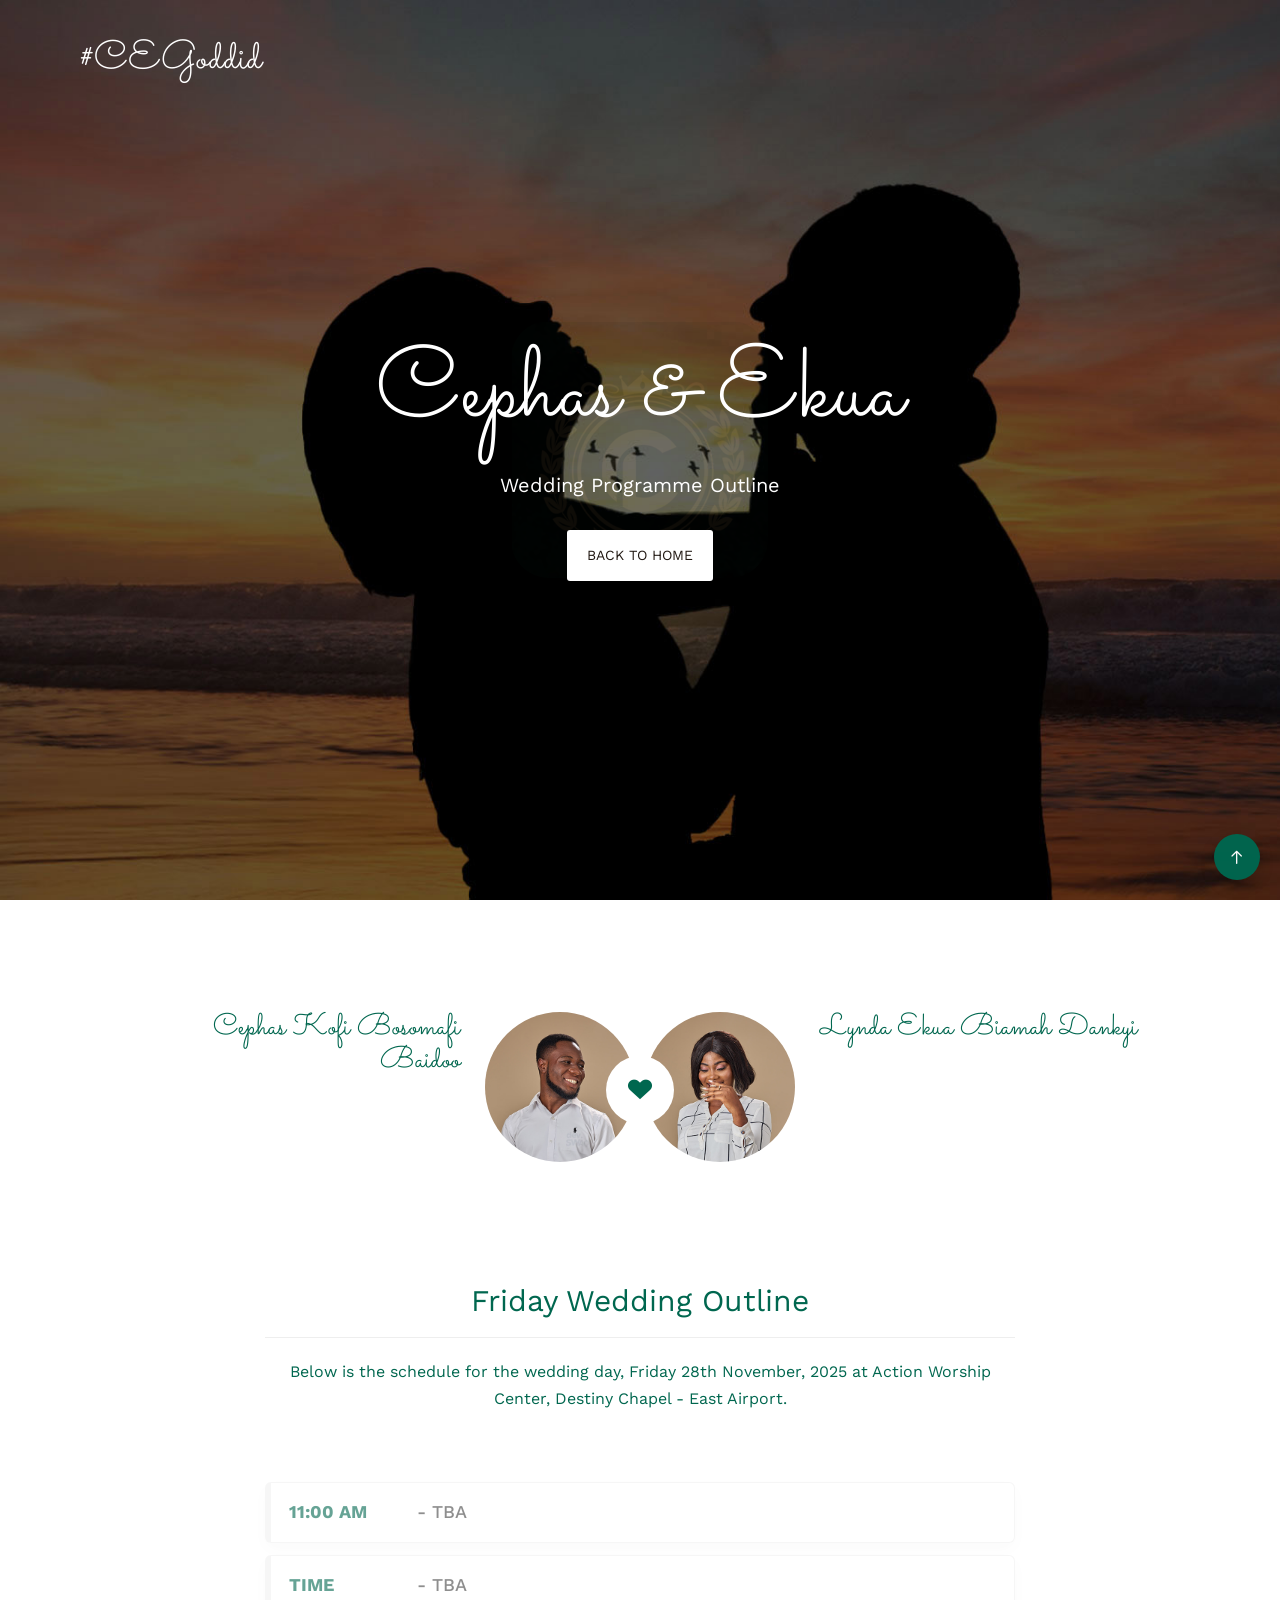
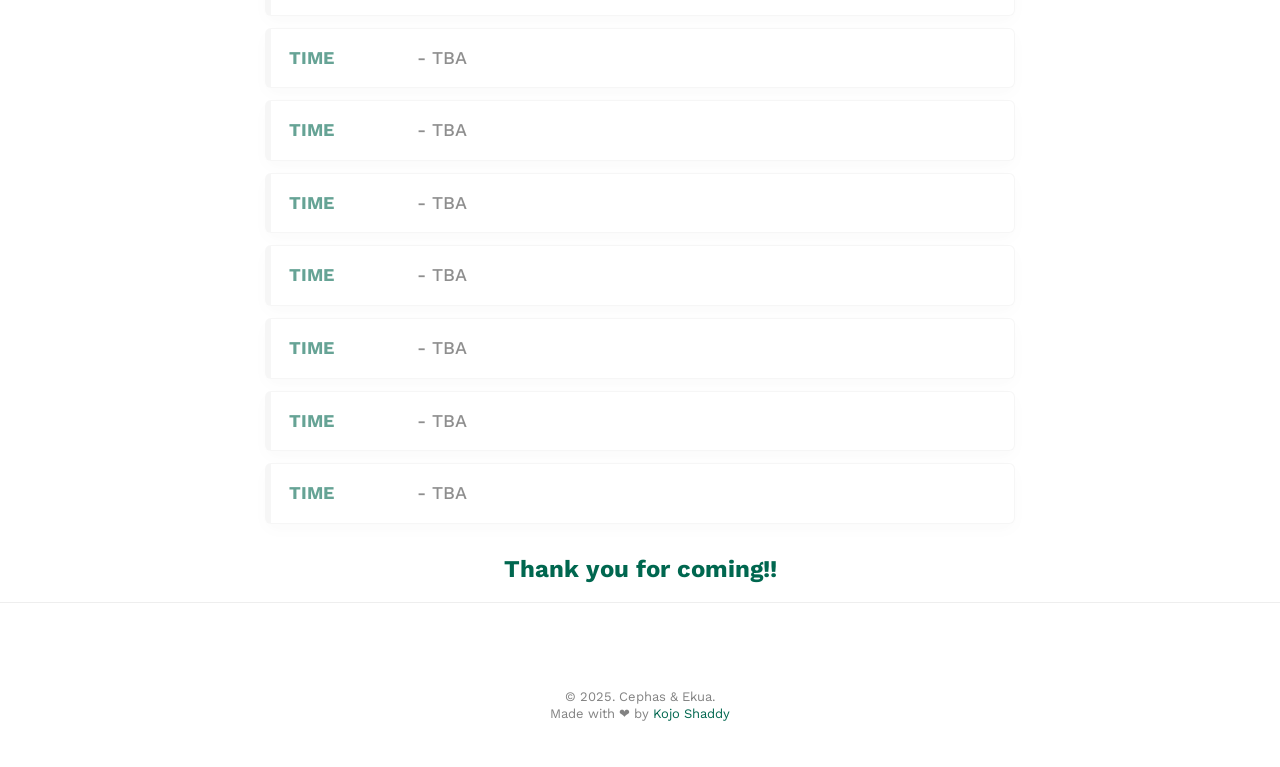
==== commit 1bc358b0: "Updated site data" ====
--- a/programmes.html
+++ b/programmes.html
@@ -186,7 +186,7 @@
         </div>
       </div>
     </nav>
-    <header id="fh5co-header" class="fh5co-cover" role="banner" style="background-image:url(images/img_bg_2.jpg);" data-stellar-background-ratio="0.5">
+    <header id="fh5co-header" class="fh5co-cover" role="banner" style="background-image:url(images/img_bg_2.jpg);">
       <div class="overlay"></div>
       <div class="container">
         <div class="row">
@@ -267,14 +267,14 @@
         <div class="row copyright">
           <div class="col-md-12 text-center">
             <p>
-              <small class="block">&copy; 2025. All Rights Reserved.</small> 
+              <small class="block">&copy; 2025. Cephas & Ekua.</small> 
               <small class="block">Made with ❤ by <a href="https://kojoshaddy.pages.dev/" target="_blank">Kojo Shaddy</a></a></small>
             </p>
           </div>
         </div>
       </div>
     </footer>
-  <audio id="background-audio" autoplay loop>
+  <audio id="background-audio" autoplay>
     <source src="./audio/bgaudio.mp3" type="audio/mpeg">
     Your browser does not support the audio element.
   </audio>
--- a/css/style.css
+++ b/css/style.css
@@ -1,3 +1,9 @@
+.btn-active {
+  background: #005a42 !important;
+  border-color: #005a42 !important;
+  color: #fff !important;
+  transition: 0.1s;
+}
 @font-face {
   font-family: 'icomoon';
   src: url("../fonts/icomoon/icomoon.eot?srf3rx");
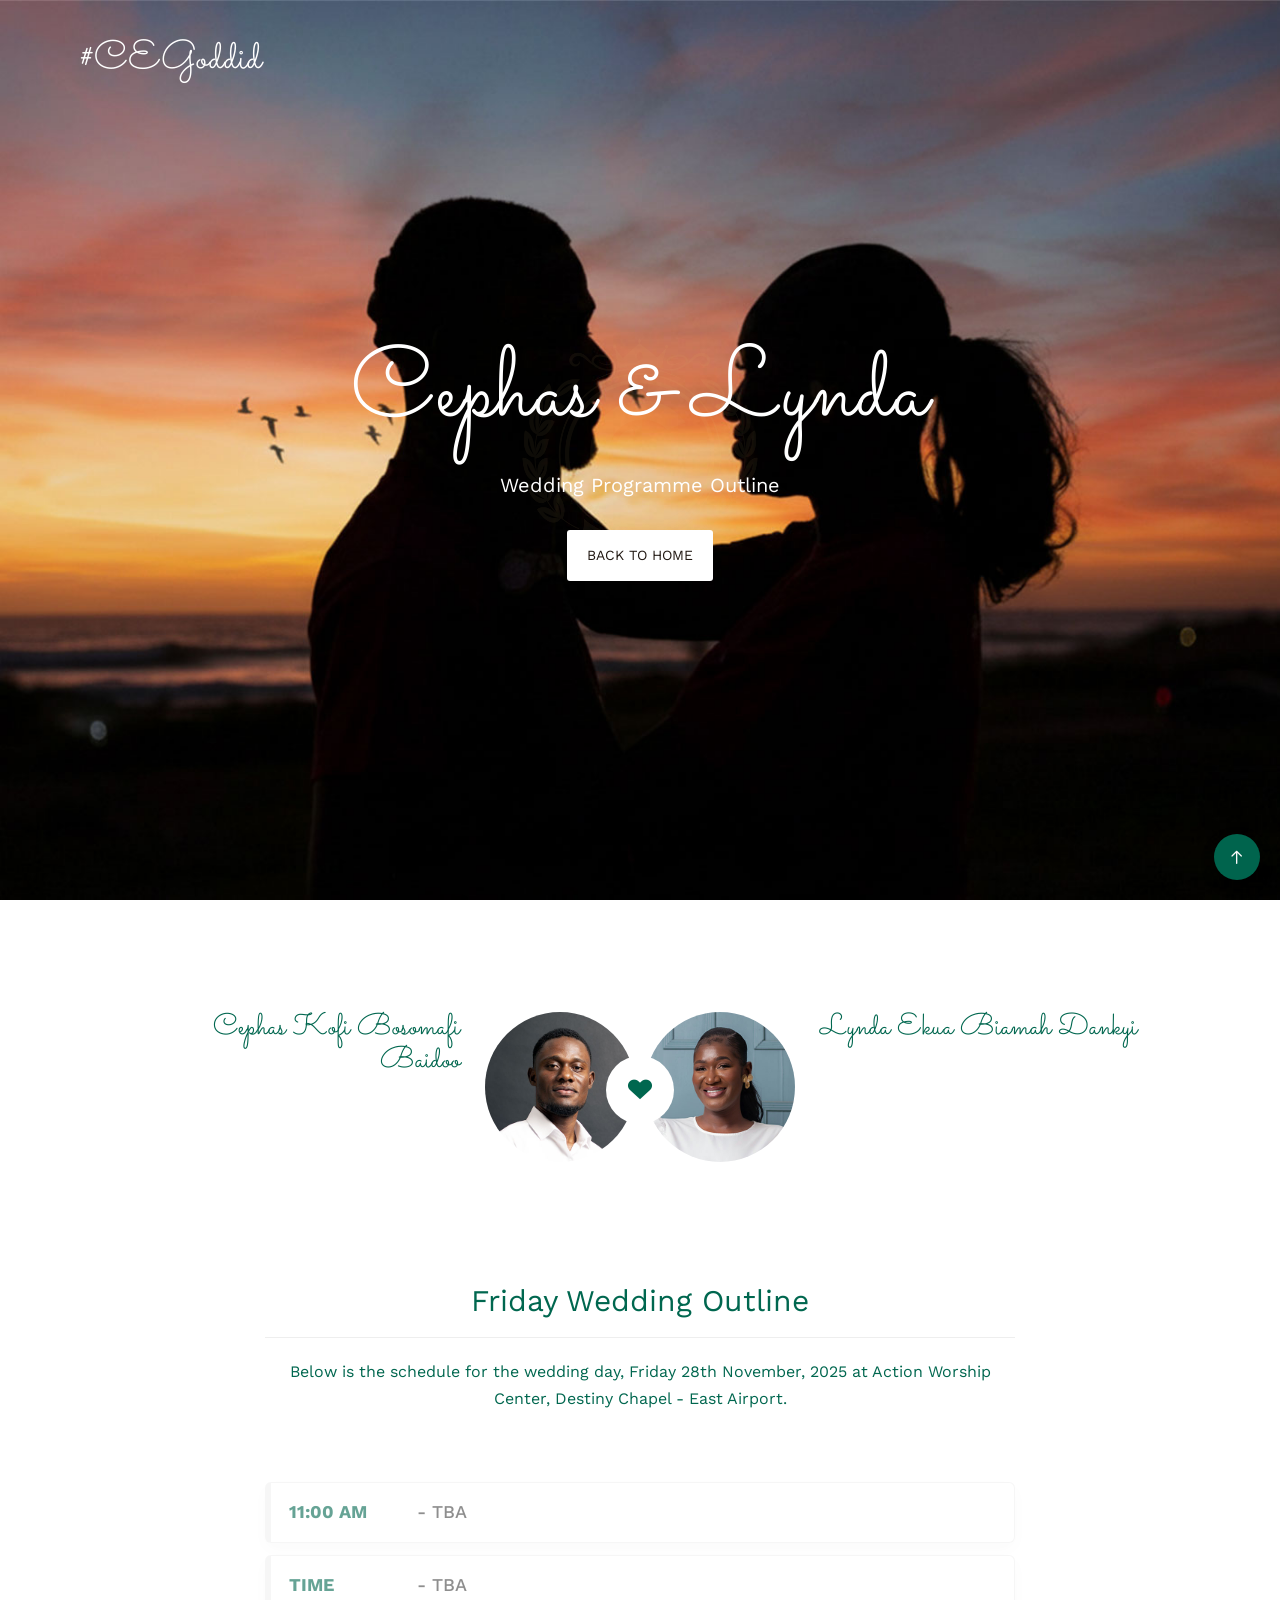
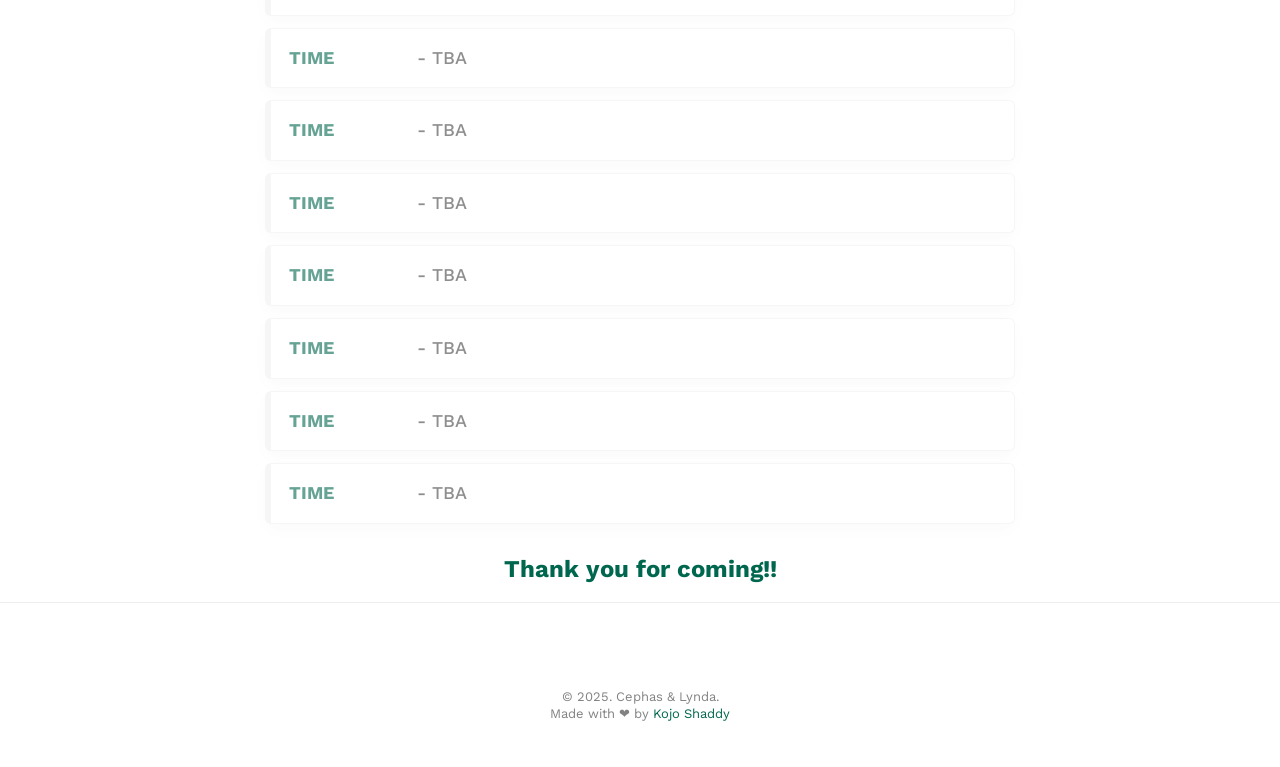
==== commit cfa4ff17: "Updated names" ====
--- a/programmes.html
+++ b/programmes.html
@@ -193,7 +193,7 @@
           <div class="col-md-8 col-md-offset-2 text-center">
             <div class="display-t">
               <div class="display-tc animate-box" data-animate-effect="fadeIn">
-                <h1>Cephas &amp; Ekua</h1>
+                <h1>Cephas &amp; Lynda</h1>
                 <h2>Wedding Programme Outline</h2>
                 <a href="index.html" class="btn btn-default btn-sm">Back to Home</a>
               </div>
@@ -267,7 +267,7 @@
         <div class="row copyright">
           <div class="col-md-12 text-center">
             <p>
-              <small class="block">&copy; 2025. Cephas & Ekua.</small> 
+              <small class="block">&copy; 2025. Cephas & Lynda.</small> 
               <small class="block">Made with ❤ by <a href="https://kojoshaddy.pages.dev/" target="_blank">Kojo Shaddy</a></a></small>
             </p>
           </div>
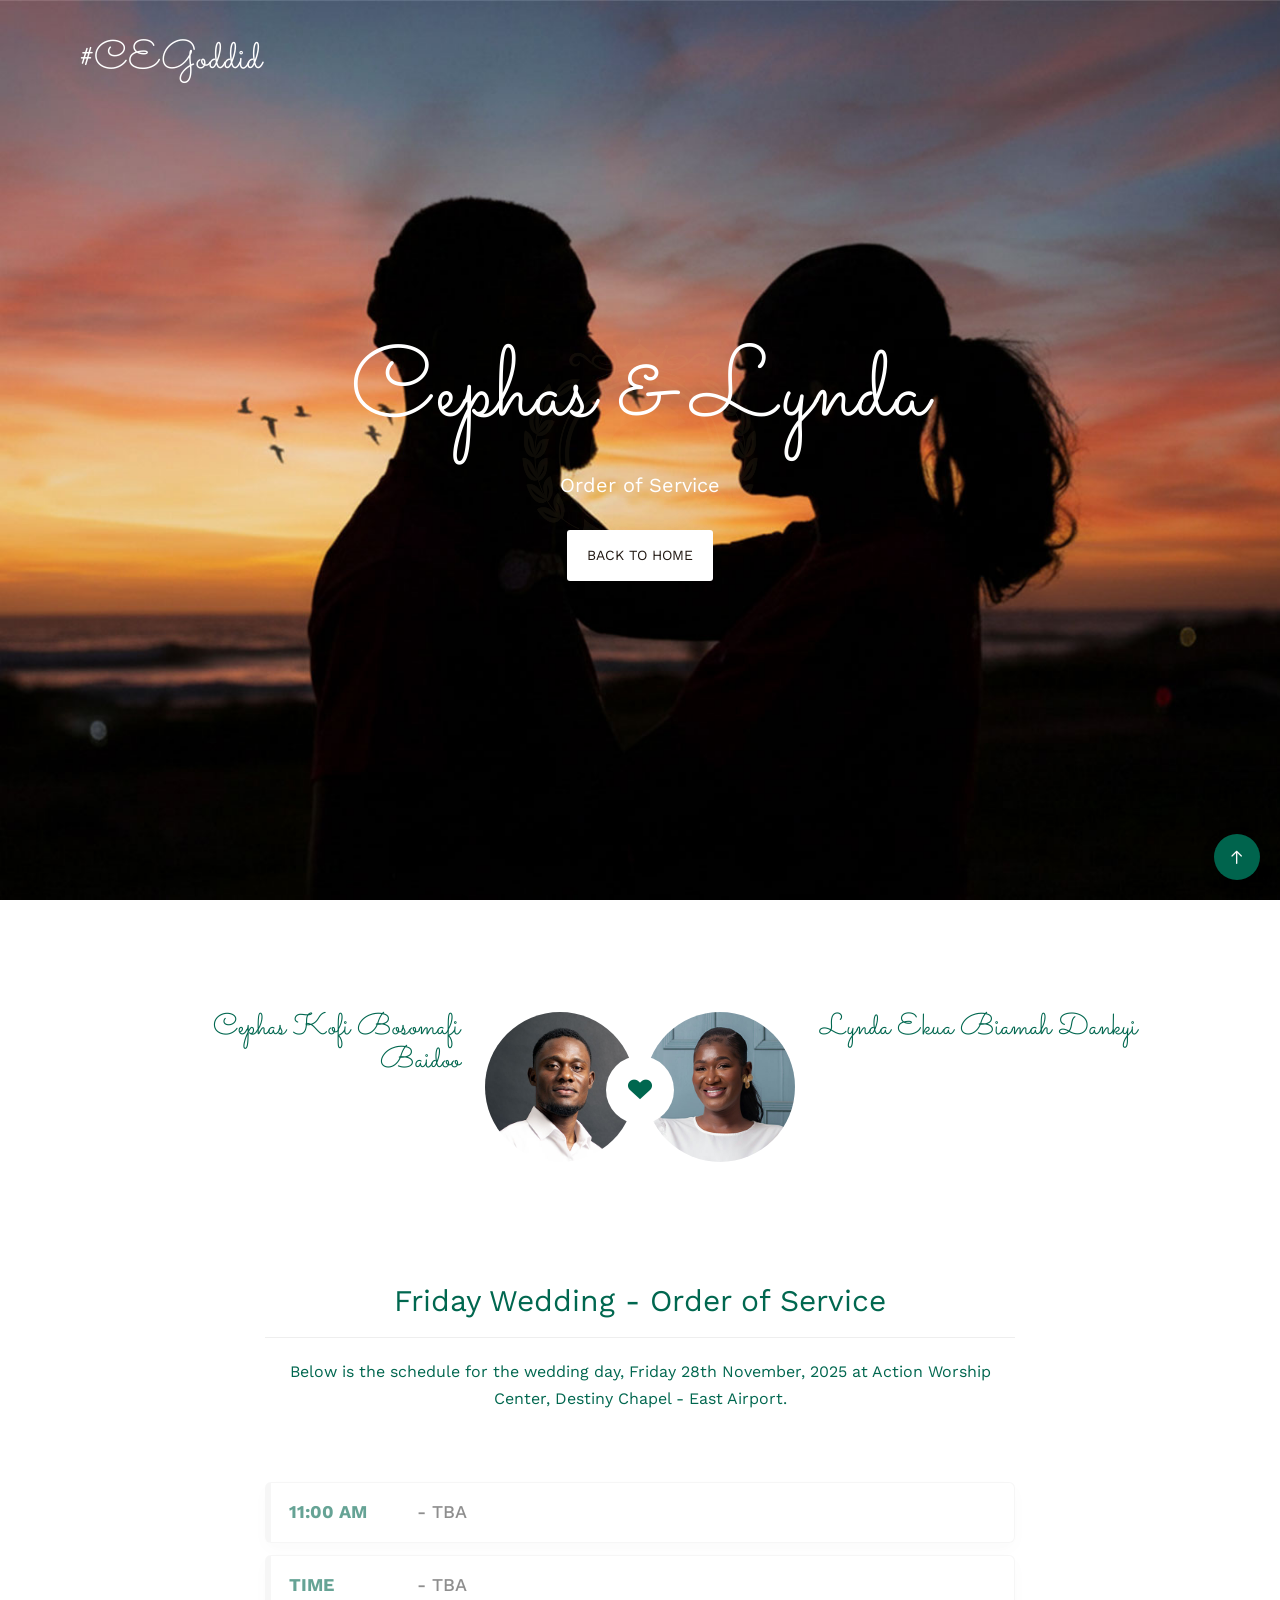
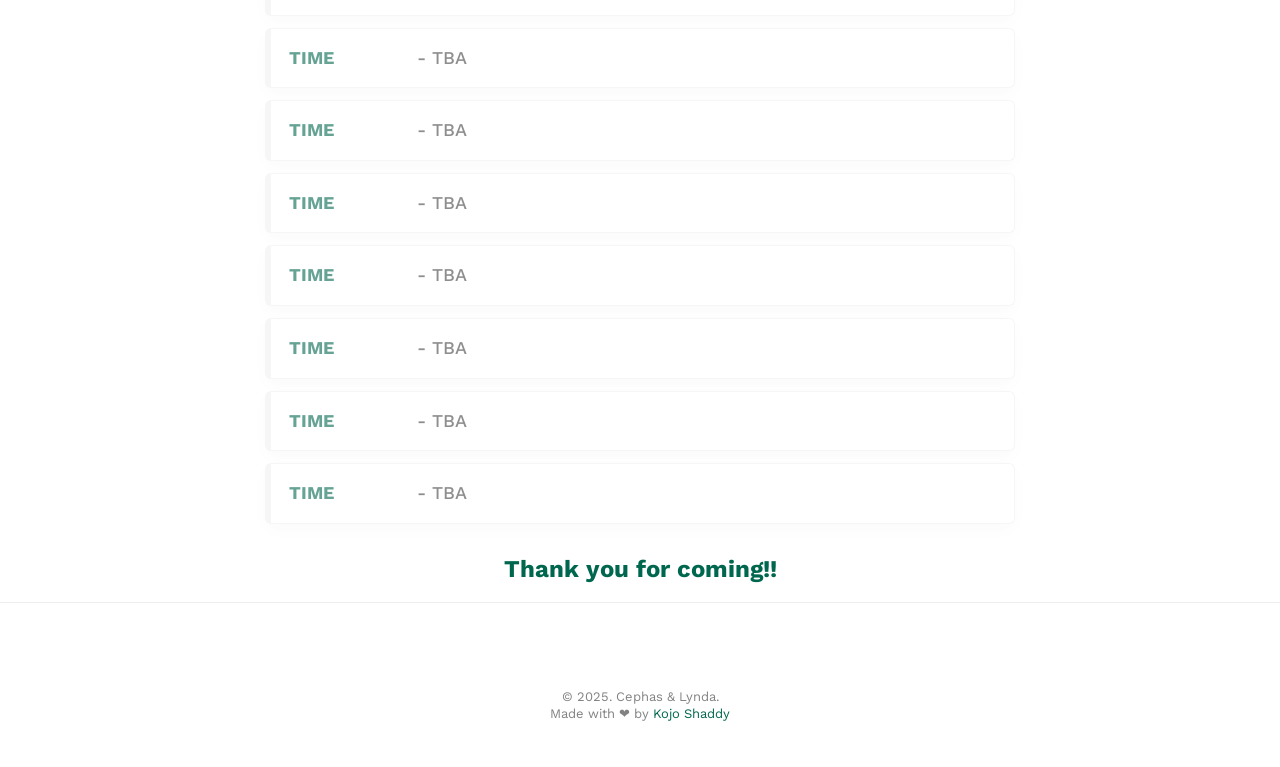
==== commit 4ee22bc1: "updated Order of Service" ====
--- a/programmes.html
+++ b/programmes.html
@@ -3,7 +3,7 @@
 <head>
   <meta charset="utf-8">
   <meta http-equiv="X-UA-Compatible" content="IE=edge">
-  <title>Wedding Programmes | Cephas & Lynda</title>
+  <title>Order of Service | Cephas & Lynda</title>
   <meta name="viewport" content="width=device-width, initial-scale=1">
   <meta name="description" content="Cephas & Lynda's Wedding Programmes" />
   <meta name="keywords" content="wedding, programme, schedule, Cephas, Lynda" />
@@ -194,7 +194,7 @@
             <div class="display-t">
               <div class="display-tc animate-box" data-animate-effect="fadeIn">
                 <h1>Cephas &amp; Lynda</h1>
-                <h2>Wedding Programme Outline</h2>
+                <h2>Order of Service</h2>
                 <a href="index.html" class="btn btn-default btn-sm">Back to Home</a>
               </div>
             </div>
@@ -231,7 +231,7 @@
       <div class="container">
         <div class="row">
           <div class="col-md-8 col-md-offset-2 text-center fh5co-heading animate-box">
-            <h2>Friday Wedding Outline</h2>
+            <h2>Friday Wedding - Order of Service</h2>
         <hr class="programme-hr">
             <p>Below is the schedule for the wedding day, Friday 28th November, 2025 at Action Worship Center, Destiny Chapel - East Airport.</p>
 
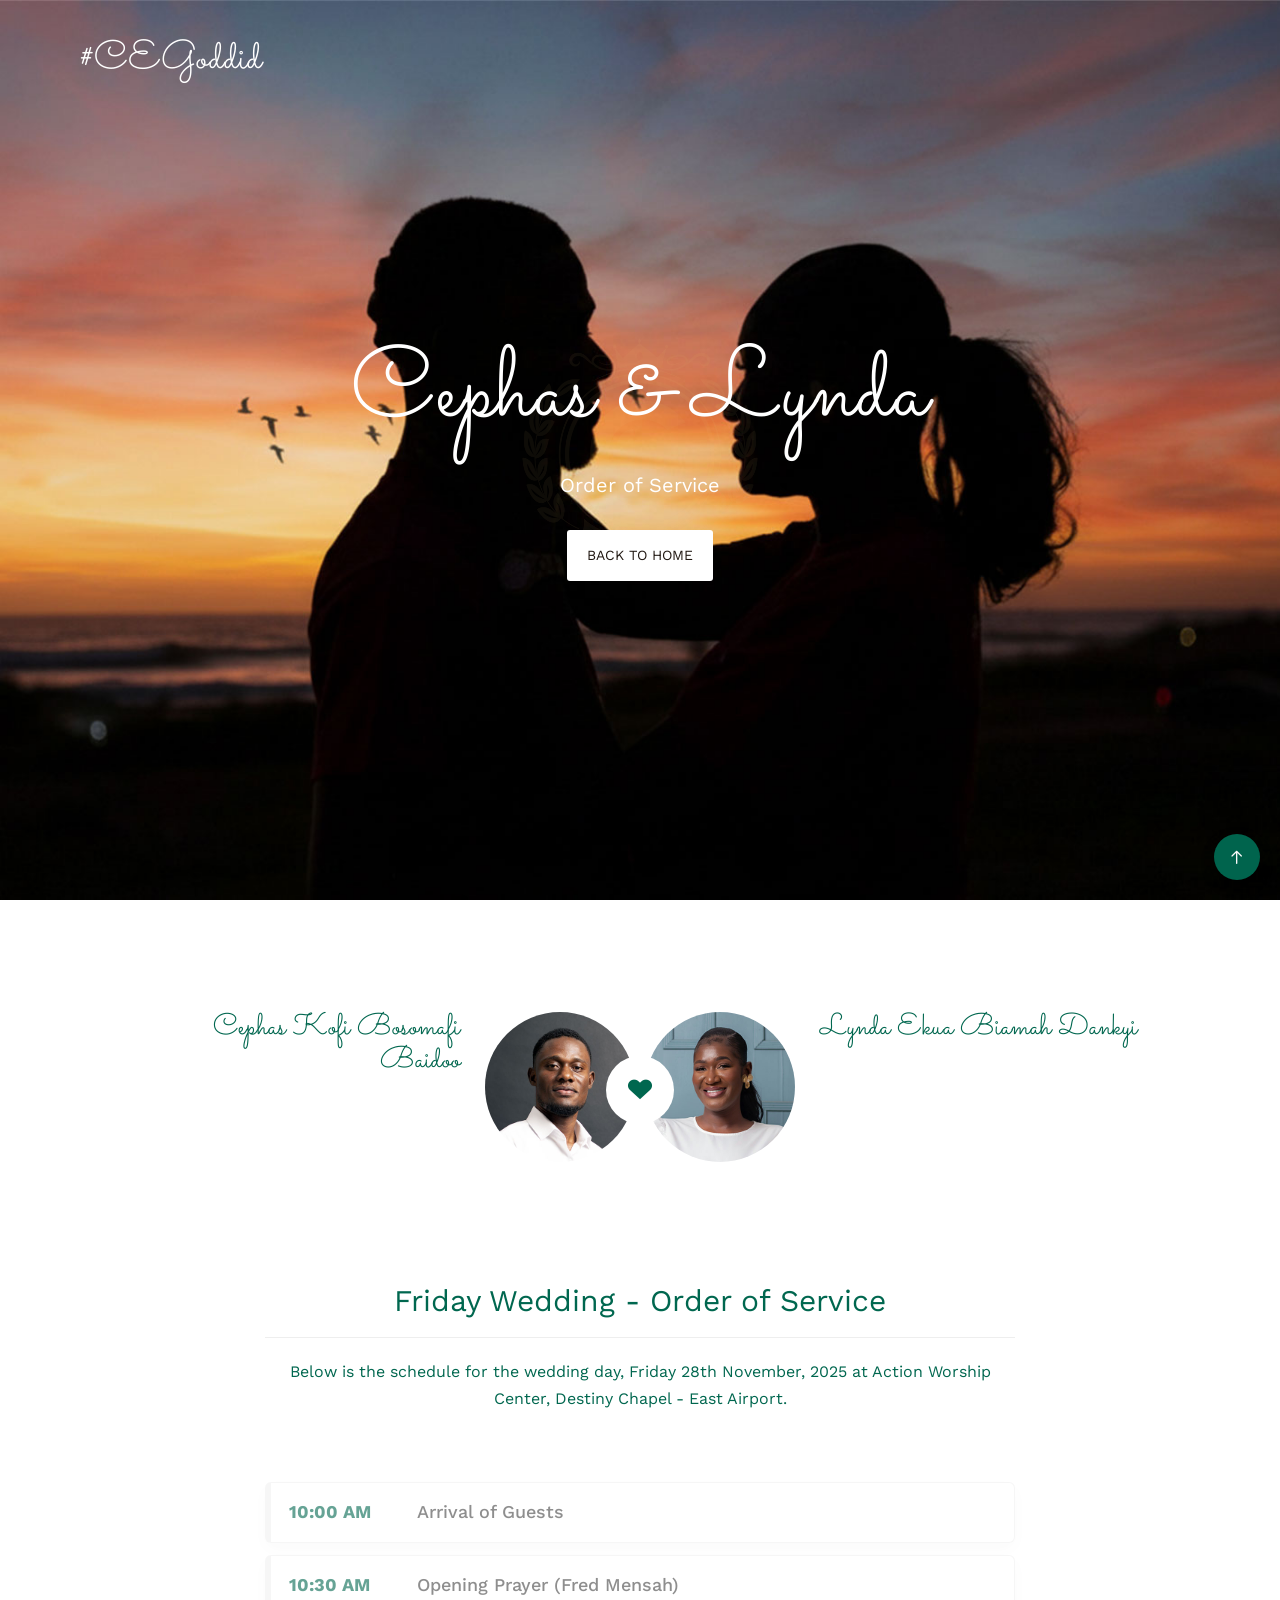
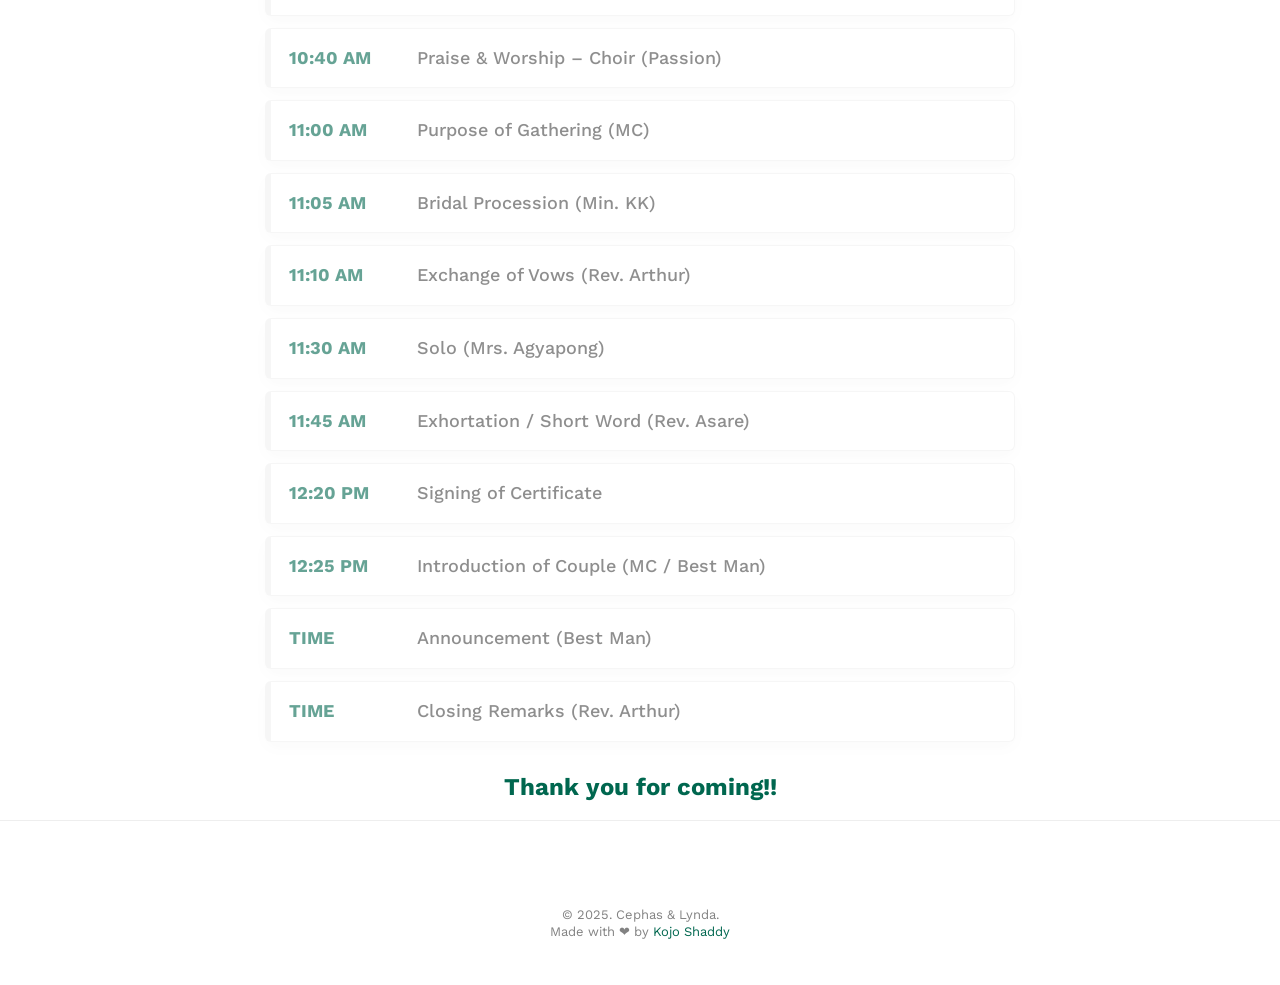
==== commit 30d4c836: "updated programmes" ====
--- a/programmes.html
+++ b/programmes.html
@@ -242,15 +242,18 @@
         <div class="row animate-box">
           <div class="col-md-8 col-md-offset-2">
             <ul class="list-group programme-list" style="font-size:18px;">
-              <li class="list-group-item" data-start="11:38"><strong>11:00 AM</strong> <span class="prog-text">- TBA</span></li>
-              <li class="list-group-item" data-start="12:00"><strong>TIME</strong> <span class="prog-text">- TBA</span></li>
-              <li class="list-group-item" data-start="13:30"><strong>TIME</strong> <span class="prog-text">- TBA</span></li>
-              <li class="list-group-item" data-start="14:00"><strong>TIME</strong> <span class="prog-text">- TBA</span></li>
-              <li class="list-group-item" data-start="14:30"><strong>TIME</strong> <span class="prog-text">- TBA</span></li>
-              <li class="list-group-item" data-start="15:00"><strong>TIME</strong> <span class="prog-text">- TBA</span></li>
-              <li class="list-group-item" data-start="15:30"><strong>TIME</strong> <span class="prog-text">- TBA</span></li>
-              <li class="list-group-item" data-start="16:00"><strong>TIME</strong> <span class="prog-text">- TBA</span></li>
-              <li class="list-group-item" data-start="17:00"><strong>TIME</strong> <span class="prog-text">- TBA</span></li>
+              <li class="list-group-item" data-start="10:00"><strong>10:00 AM</strong> <span class="prog-text">Arrival of Guests</span></li>
+              <li class="list-group-item" data-start="12:00"><strong>10:30 AM</strong> <span class="prog-text">Opening Prayer (Fred Mensah)</span></li>
+              <li class="list-group-item" data-start="13:30"><strong>10:40 AM</strong> <span class="prog-text">Praise & Worship – Choir (Passion)</span></li>
+              <li class="list-group-item" data-start="14:00"><strong>11:00 AM</strong> <span class="prog-text">Purpose of Gathering (MC)</span></li>
+              <li class="list-group-item" data-start="14:30"><strong>11:05 AM</strong> <span class="prog-text">Bridal Procession (Min. KK)</span></li>
+              <li class="list-group-item" data-start="15:00"><strong>11:10 AM</strong> <span class="prog-text">Exchange of Vows (Rev. Arthur)</span></li>
+              <li class="list-group-item" data-start="15:30"><strong>11:30 AM</strong> <span class="prog-text">Solo (Mrs. Agyapong)</span></li>
+              <li class="list-group-item" data-start="16:00"><strong>11:45 AM</strong> <span class="prog-text">Exhortation / Short Word (Rev. Asare)</span></li>
+              <li class="list-group-item" data-start="17:00"><strong>12:20 PM</strong> <span class="prog-text">Signing of Certificate</span></li>
+              <li class="list-group-item" data-start="17:00"><strong>12:25 PM</strong> <span class="prog-text">Introduction of Couple (MC / Best Man)</span></li>
+              <li class="list-group-item" data-start="17:00"><strong>TIME</strong> <span class="prog-text">Announcement (Best Man)</span></li>
+              <li class="list-group-item" data-start="17:00"><strong>TIME</strong> <span class="prog-text">Closing Remarks (Rev. Arthur)</span></li>
             </ul>
           </div>
         </div>
@@ -268,7 +271,7 @@
           <div class="col-md-12 text-center">
             <p>
               <small class="block">&copy; 2025. Cephas & Lynda.</small> 
-              <small class="block">Made with ❤ by <a href="https://kojoshaddy.pages.dev/" target="_blank">Kojo Shaddy</a></a></small>
+              <small class="block">Made with ❤ by <a href="https://web.facebook.com/shadrackinusah11/" target="_blank">Kojo Shaddy</a></a></small>
             </p>
           </div>
         </div>
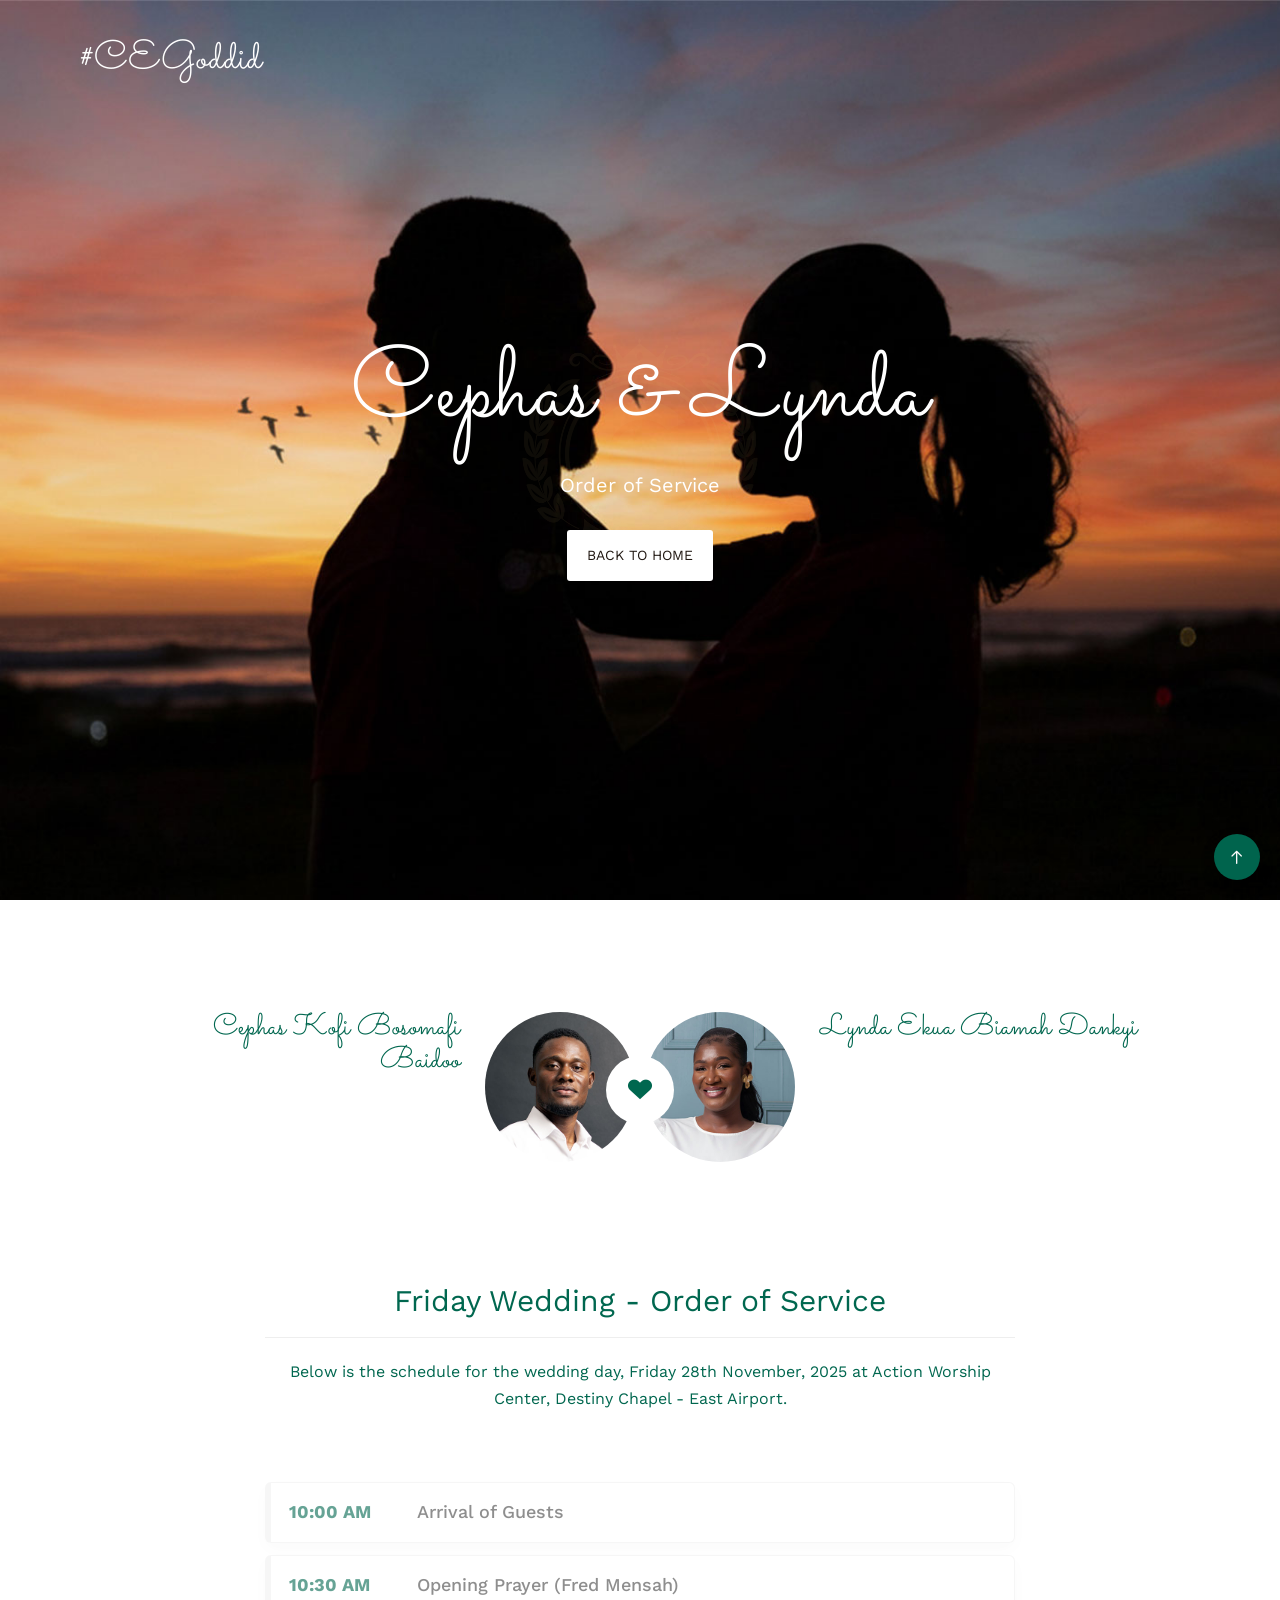
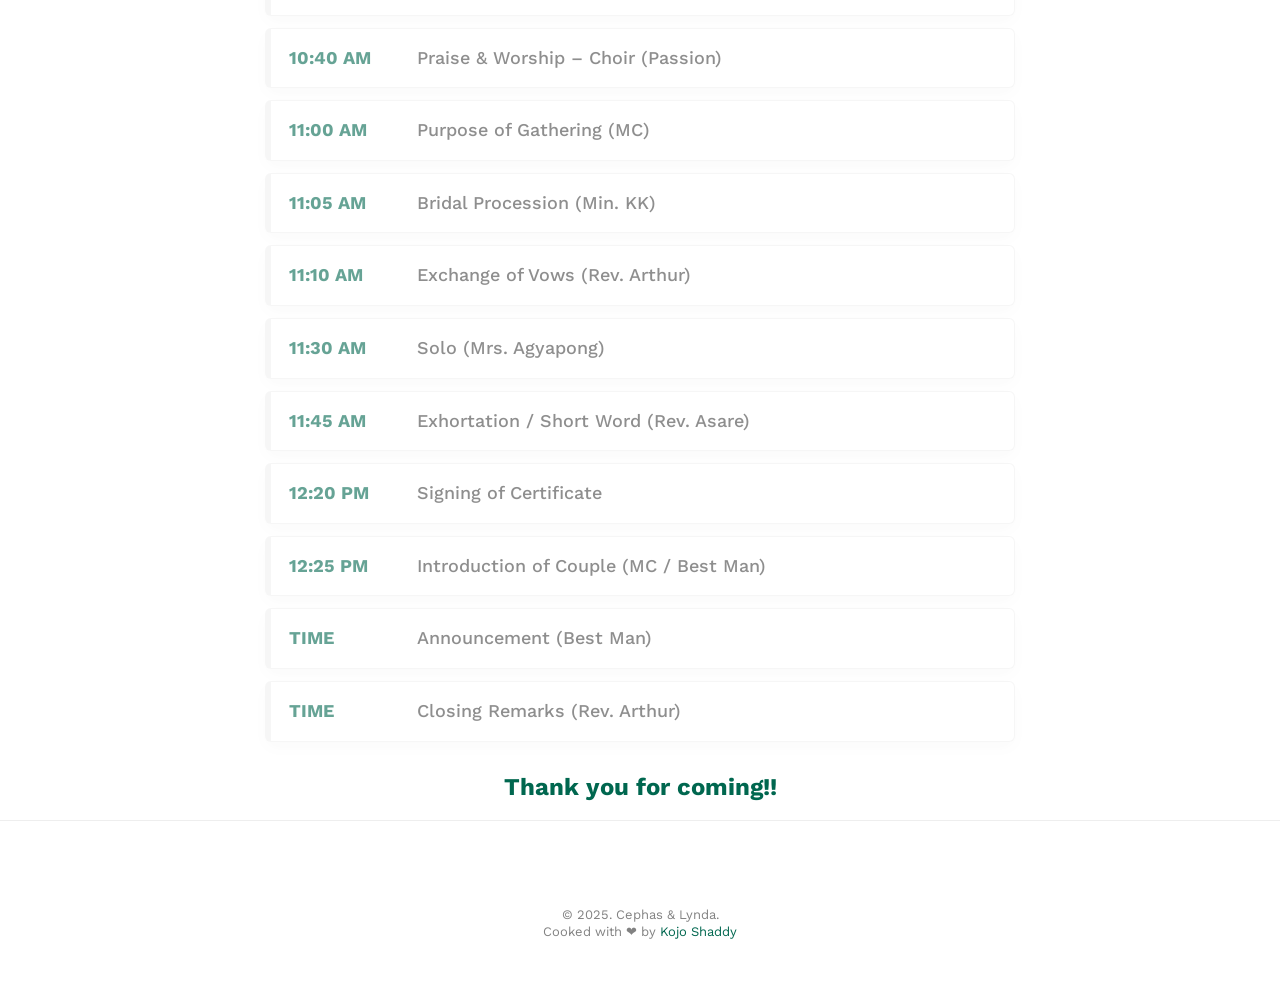
==== commit 603538dc: "updated index and programmes" ====
--- a/programmes.html
+++ b/programmes.html
@@ -243,17 +243,17 @@
           <div class="col-md-8 col-md-offset-2">
             <ul class="list-group programme-list" style="font-size:18px;">
               <li class="list-group-item" data-start="10:00"><strong>10:00 AM</strong> <span class="prog-text">Arrival of Guests</span></li>
-              <li class="list-group-item" data-start="12:00"><strong>10:30 AM</strong> <span class="prog-text">Opening Prayer (Fred Mensah)</span></li>
-              <li class="list-group-item" data-start="13:30"><strong>10:40 AM</strong> <span class="prog-text">Praise & Worship – Choir (Passion)</span></li>
-              <li class="list-group-item" data-start="14:00"><strong>11:00 AM</strong> <span class="prog-text">Purpose of Gathering (MC)</span></li>
-              <li class="list-group-item" data-start="14:30"><strong>11:05 AM</strong> <span class="prog-text">Bridal Procession (Min. KK)</span></li>
-              <li class="list-group-item" data-start="15:00"><strong>11:10 AM</strong> <span class="prog-text">Exchange of Vows (Rev. Arthur)</span></li>
-              <li class="list-group-item" data-start="15:30"><strong>11:30 AM</strong> <span class="prog-text">Solo (Mrs. Agyapong)</span></li>
-              <li class="list-group-item" data-start="16:00"><strong>11:45 AM</strong> <span class="prog-text">Exhortation / Short Word (Rev. Asare)</span></li>
-              <li class="list-group-item" data-start="17:00"><strong>12:20 PM</strong> <span class="prog-text">Signing of Certificate</span></li>
-              <li class="list-group-item" data-start="17:00"><strong>12:25 PM</strong> <span class="prog-text">Introduction of Couple (MC / Best Man)</span></li>
-              <li class="list-group-item" data-start="17:00"><strong>TIME</strong> <span class="prog-text">Announcement (Best Man)</span></li>
-              <li class="list-group-item" data-start="17:00"><strong>TIME</strong> <span class="prog-text">Closing Remarks (Rev. Arthur)</span></li>
+              <li class="list-group-item" data-start="10:30"><strong>10:30 AM</strong> <span class="prog-text">Opening Prayer (Fred Mensah)</span></li>
+              <li class="list-group-item" data-start="10:40"><strong>10:40 AM</strong> <span class="prog-text">Praise & Worship – Choir (Passion)</span></li>
+              <li class="list-group-item" data-start="11:00"><strong>11:00 AM</strong> <span class="prog-text">Purpose of Gathering (MC)</span></li>
+              <li class="list-group-item" data-start="11:05"><strong>11:05 AM</strong> <span class="prog-text">Bridal Procession (Min. KK)</span></li>
+              <li class="list-group-item" data-start="11:10"><strong>11:10 AM</strong> <span class="prog-text">Exchange of Vows (Rev. Arthur)</span></li>
+              <li class="list-group-item" data-start="11:30"><strong>11:30 AM</strong> <span class="prog-text">Solo (Mrs. Agyapong)</span></li>
+              <li class="list-group-item" data-start="11:45"><strong>11:45 AM</strong> <span class="prog-text">Exhortation / Short Word (Rev. Asare)</span></li>
+              <li class="list-group-item" data-start="12:20"><strong>12:20 PM</strong> <span class="prog-text">Signing of Certificate</span></li>
+              <li class="list-group-item" data-start="12:25"><strong>12:25 PM</strong> <span class="prog-text">Introduction of Couple (MC / Best Man)</span></li>
+              <li class="list-group-item" data-start="00:00"><strong>TIME</strong> <span class="prog-text">Announcement (Best Man)</span></li>
+              <li class="list-group-item" data-start="00:00"><strong>TIME</strong> <span class="prog-text">Closing Remarks (Rev. Arthur)</span></li>
             </ul>
           </div>
         </div>
@@ -271,7 +271,7 @@
           <div class="col-md-12 text-center">
             <p>
               <small class="block">&copy; 2025. Cephas & Lynda.</small> 
-              <small class="block">Made with ❤ by <a href="https://web.facebook.com/shadrackinusah11/" target="_blank">Kojo Shaddy</a></a></small>
+              <small class="block">Cooked with ❤ by <a href="https://web.facebook.com/shadrackinusah11/" target="_blank">Kojo Shaddy</a></a></small>
             </p>
           </div>
         </div>
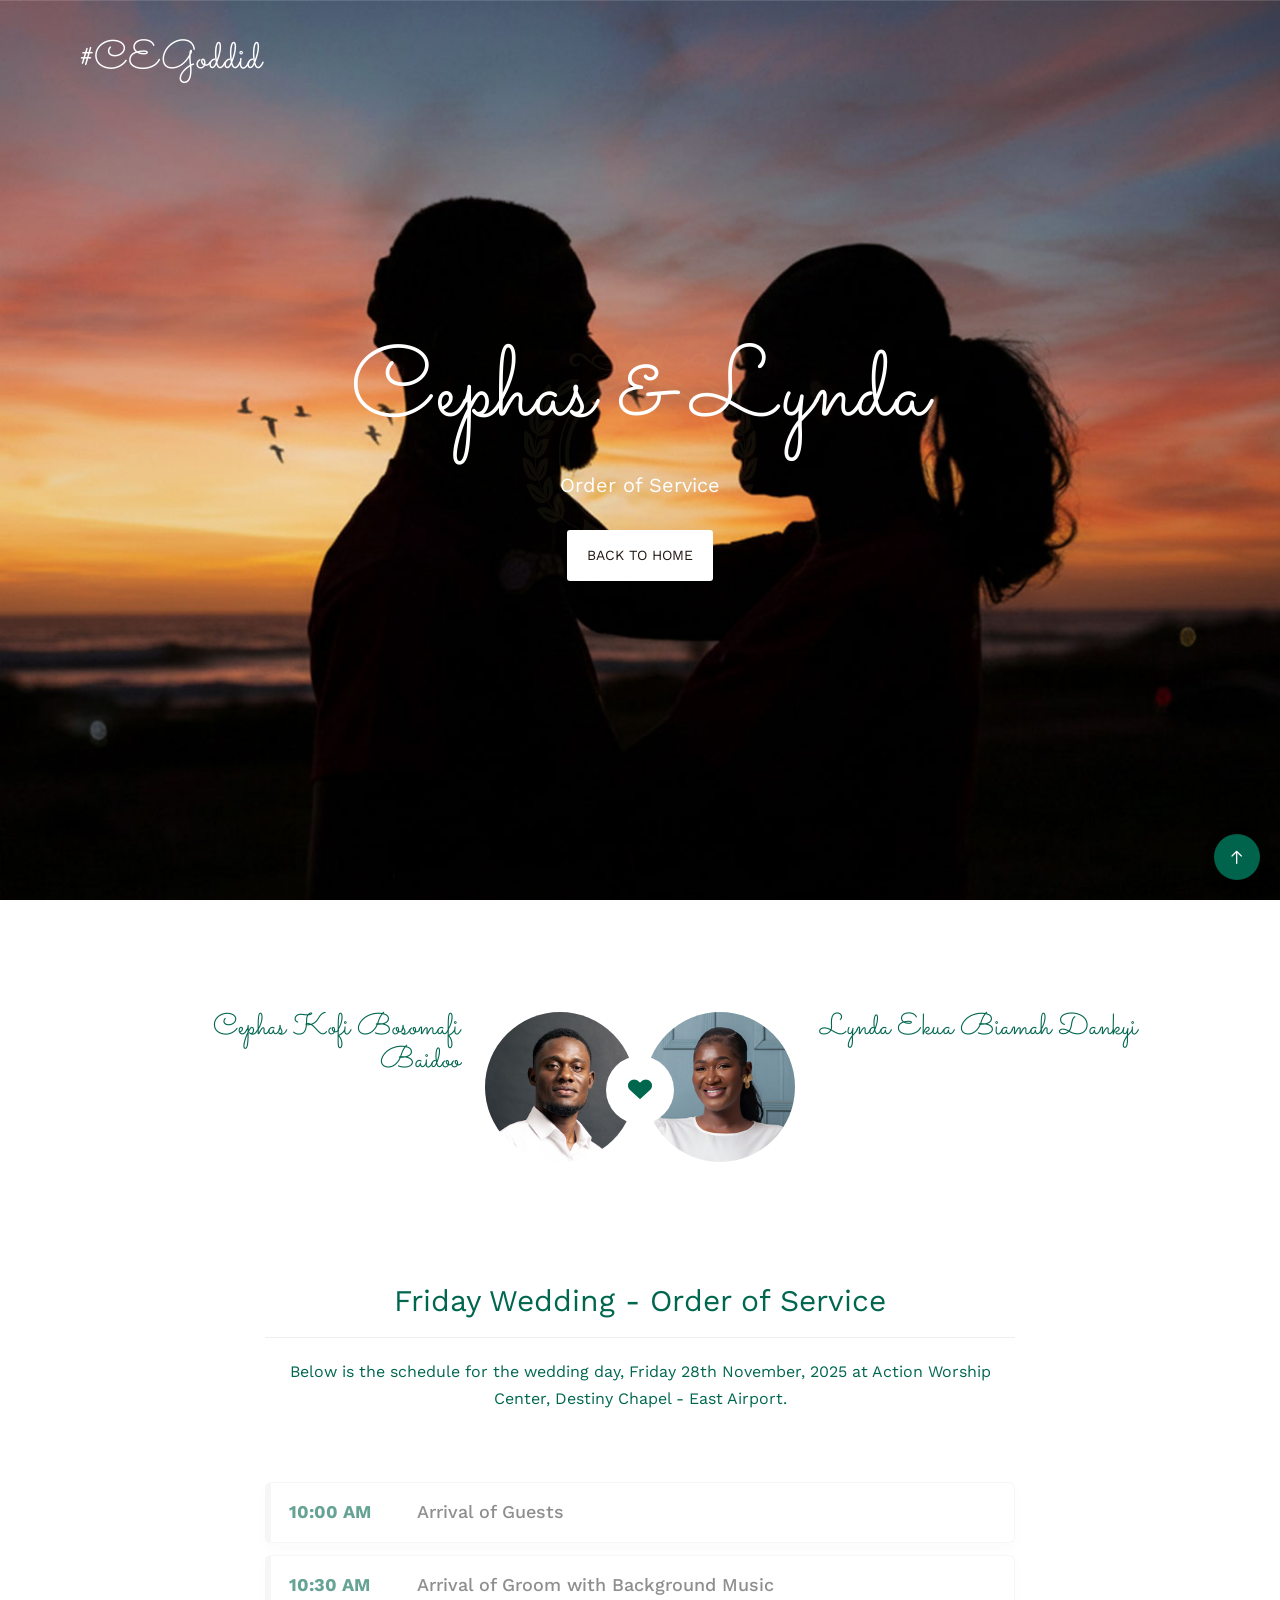
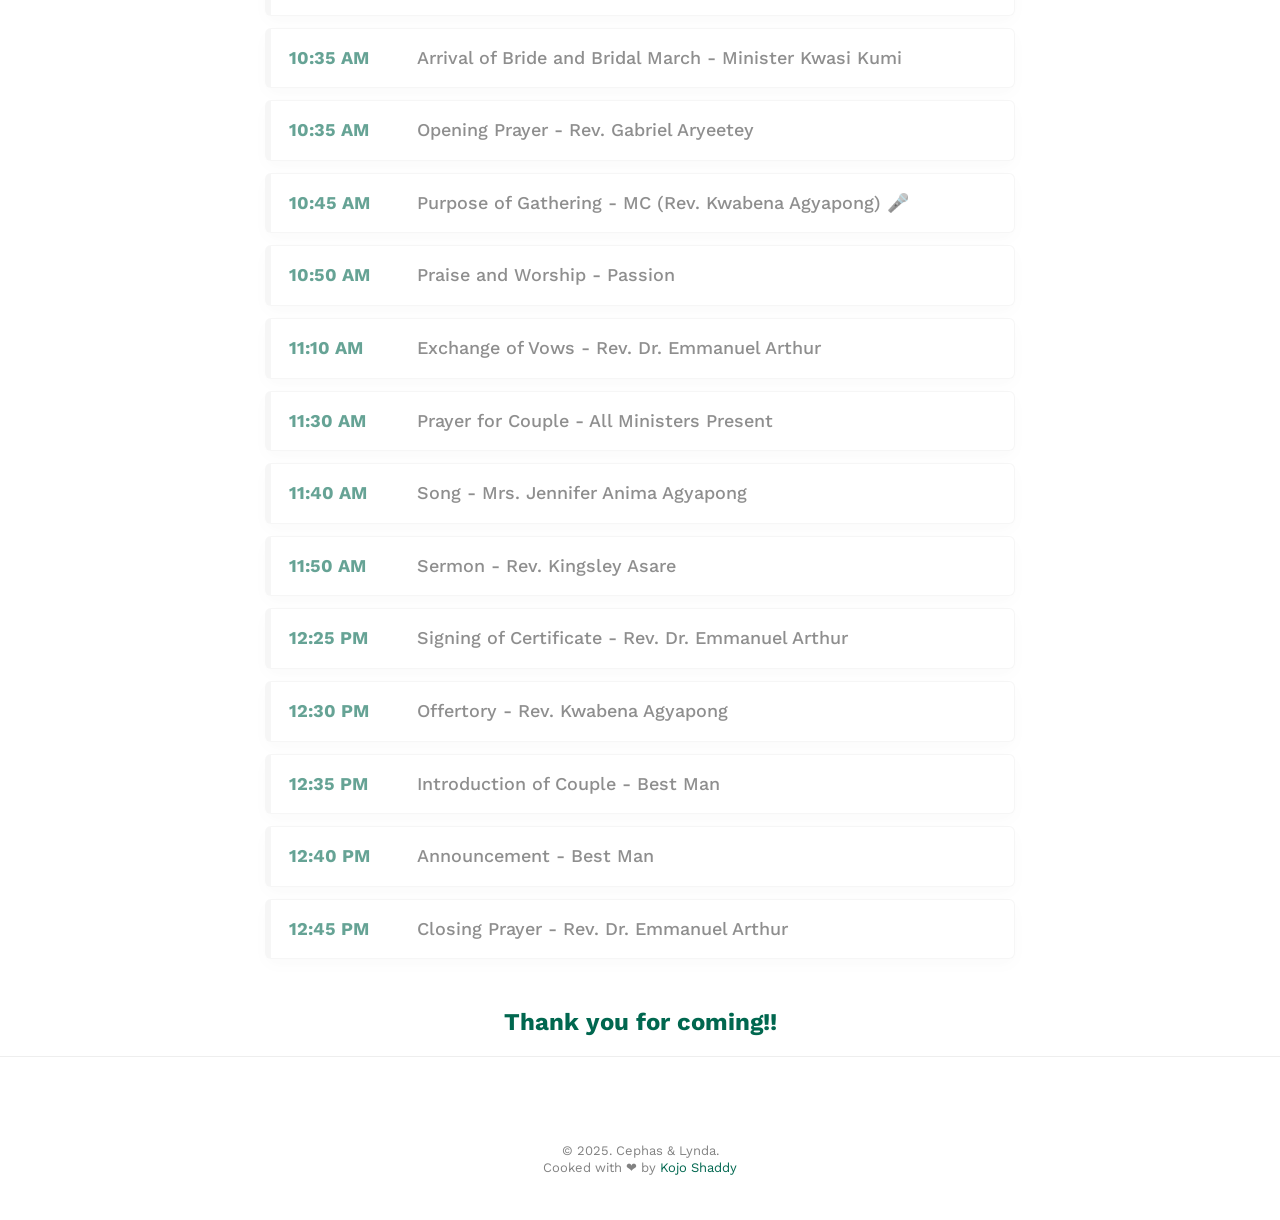
==== commit e85ce01a: "Updated time and audio volume" ====
--- a/programmes.html
+++ b/programmes.html
@@ -243,24 +243,27 @@
           <div class="col-md-8 col-md-offset-2">
             <ul class="list-group programme-list" style="font-size:18px;">
               <li class="list-group-item" data-start="10:00"><strong>10:00 AM</strong> <span class="prog-text">Arrival of Guests</span></li>
-              <li class="list-group-item" data-start="10:30"><strong>10:30 AM</strong> <span class="prog-text">Opening Prayer (Fred Mensah)</span></li>
-              <li class="list-group-item" data-start="10:40"><strong>10:40 AM</strong> <span class="prog-text">Praise & Worship – Choir (Passion)</span></li>
-              <li class="list-group-item" data-start="11:00"><strong>11:00 AM</strong> <span class="prog-text">Purpose of Gathering (MC)</span></li>
-              <li class="list-group-item" data-start="11:05"><strong>11:05 AM</strong> <span class="prog-text">Bridal Procession (Min. KK)</span></li>
-              <li class="list-group-item" data-start="11:10"><strong>11:10 AM</strong> <span class="prog-text">Exchange of Vows (Rev. Arthur)</span></li>
-              <li class="list-group-item" data-start="11:30"><strong>11:30 AM</strong> <span class="prog-text">Solo (Mrs. Agyapong)</span></li>
-              <li class="list-group-item" data-start="11:45"><strong>11:45 AM</strong> <span class="prog-text">Exhortation / Short Word (Rev. Asare)</span></li>
-              <li class="list-group-item" data-start="12:20"><strong>12:20 PM</strong> <span class="prog-text">Signing of Certificate</span></li>
-              <li class="list-group-item" data-start="12:25"><strong>12:25 PM</strong> <span class="prog-text">Introduction of Couple (MC / Best Man)</span></li>
-              <li class="list-group-item" data-start="00:00"><strong>TIME</strong> <span class="prog-text">Announcement (Best Man)</span></li>
-              <li class="list-group-item" data-start="00:00"><strong>TIME</strong> <span class="prog-text">Closing Remarks (Rev. Arthur)</span></li>
+              <li class="list-group-item" data-start="10:30"><strong>10:30 AM</strong> <span class="prog-text">Arrival of Groom with Background Music</span></li>
+              <li class="list-group-item" data-start="10:35"><strong>10:35 AM</strong> <span class="prog-text">Arrival of Bride and Bridal March - Minister Kwasi Kumi</span></li>
+              <li class="list-group-item" data-start="10:35"><strong>10:35 AM</strong> <span class="prog-text">Opening Prayer - Rev. Gabriel Aryeetey </span></li>
+              <li class="list-group-item" data-start="10:45"><strong>10:45 AM</strong> <span class="prog-text">Purpose of Gathering - MC (Rev. Kwabena Agyapong) 🎤</span></li>
+              <li class="list-group-item" data-start="10:50"><strong>10:50 AM</strong> <span class="prog-text">Praise and Worship - Passion</span></li>
+              <li class="list-group-item" data-start="11:10"><strong>11:10 AM</strong> <span class="prog-text">Exchange of Vows - Rev. Dr. Emmanuel Arthur</span></li>
+              <li class="list-group-item" data-start="11:30"><strong>11:30 AM</strong> <span class="prog-text">Prayer for Couple - All Ministers Present</span></li>
+              <li class="list-group-item" data-start="11:40"><strong>11:40 AM</strong> <span class="prog-text">Song - Mrs. Jennifer Anima Agyapong</span></li>
+              <li class="list-group-item" data-start="11:50"><strong>11:50 AM</strong> <span class="prog-text">Sermon - Rev. Kingsley Asare </span></li>
+              <li class="list-group-item" data-start="12:25"><strong>12:25 PM</strong> <span class="prog-text">Signing of Certificate - Rev. Dr. Emmanuel Arthur</span></li>
+              <li class="list-group-item" data-start="12:30"><strong>12:30 PM</strong> <span class="prog-text">Offertory - Rev. Kwabena Agyapong</span></li>
+              <li class="list-group-item" data-start="12:35"><strong>12:35 PM</strong> <span class="prog-text">Introduction of Couple - Best Man</span></li>
+              <li class="list-group-item" data-start="12:40"><strong>12:40 PM</strong> <span class="prog-text">Announcement - Best Man</span></li>
+              <li class="list-group-item" data-start="12:45"><strong>12:45 PM</strong> <span class="prog-text">Closing Prayer - Rev. Dr. Emmanuel Arthur</span></li>
             </ul>
           </div>
         </div>
       </div>
     </div>
     <div class="row">
-      <div class="col-md-12 text-center" style="margin-top:32px;">
+      <div class="col-md-12 text-center" style="margin-top:50px;">
         <h3 style="color:var(--emerald); font-weight:700; margin-bottom:10px;">Thank you for coming!!</h3>
         <hr class="programme-hr">
       </div>
@@ -300,7 +303,7 @@
     document.addEventListener('DOMContentLoaded', function() {
       var audio = document.getElementById('background-audio');
       if (audio) {
-        audio.volume = 0.10;
+        audio.volume = 0.20; // Set volume to 20%
         // Try to play immediately (may be blocked by browser)
         var playPromise = audio.play();
         if (playPromise !== undefined) {
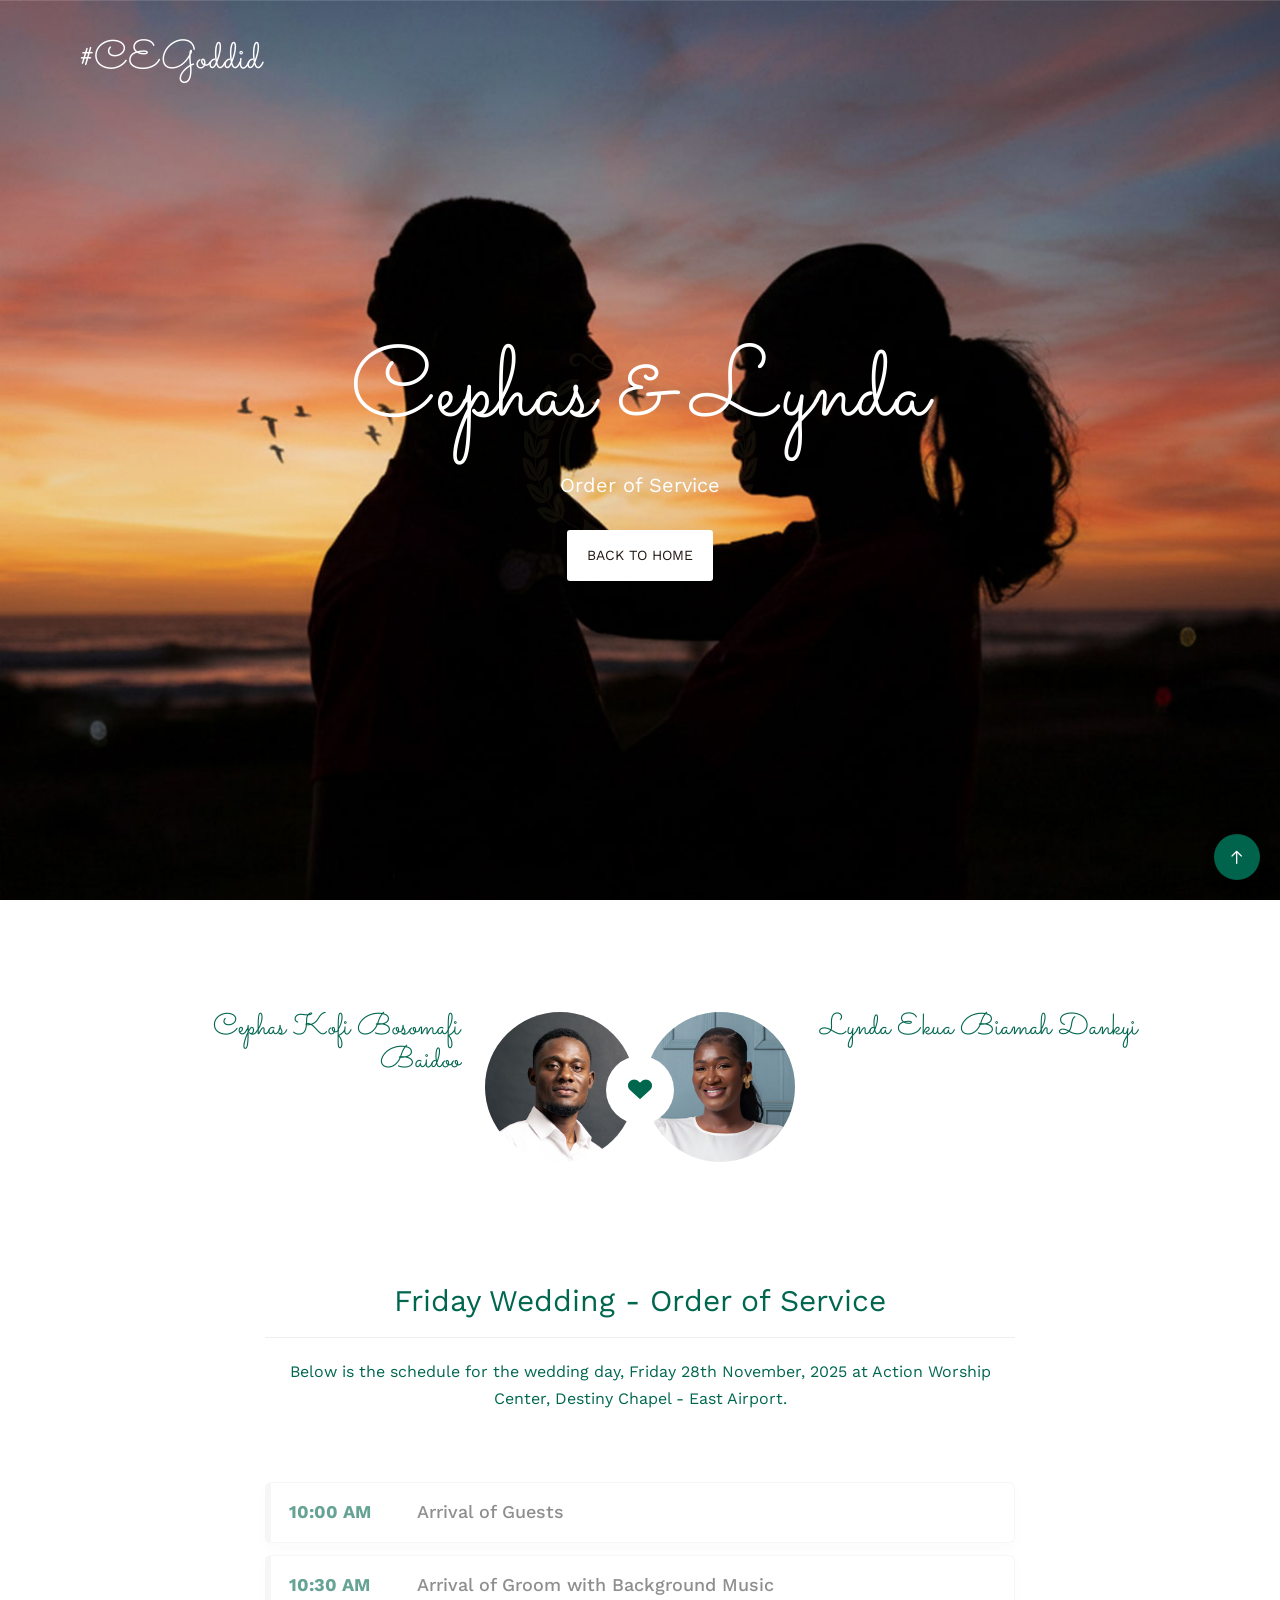
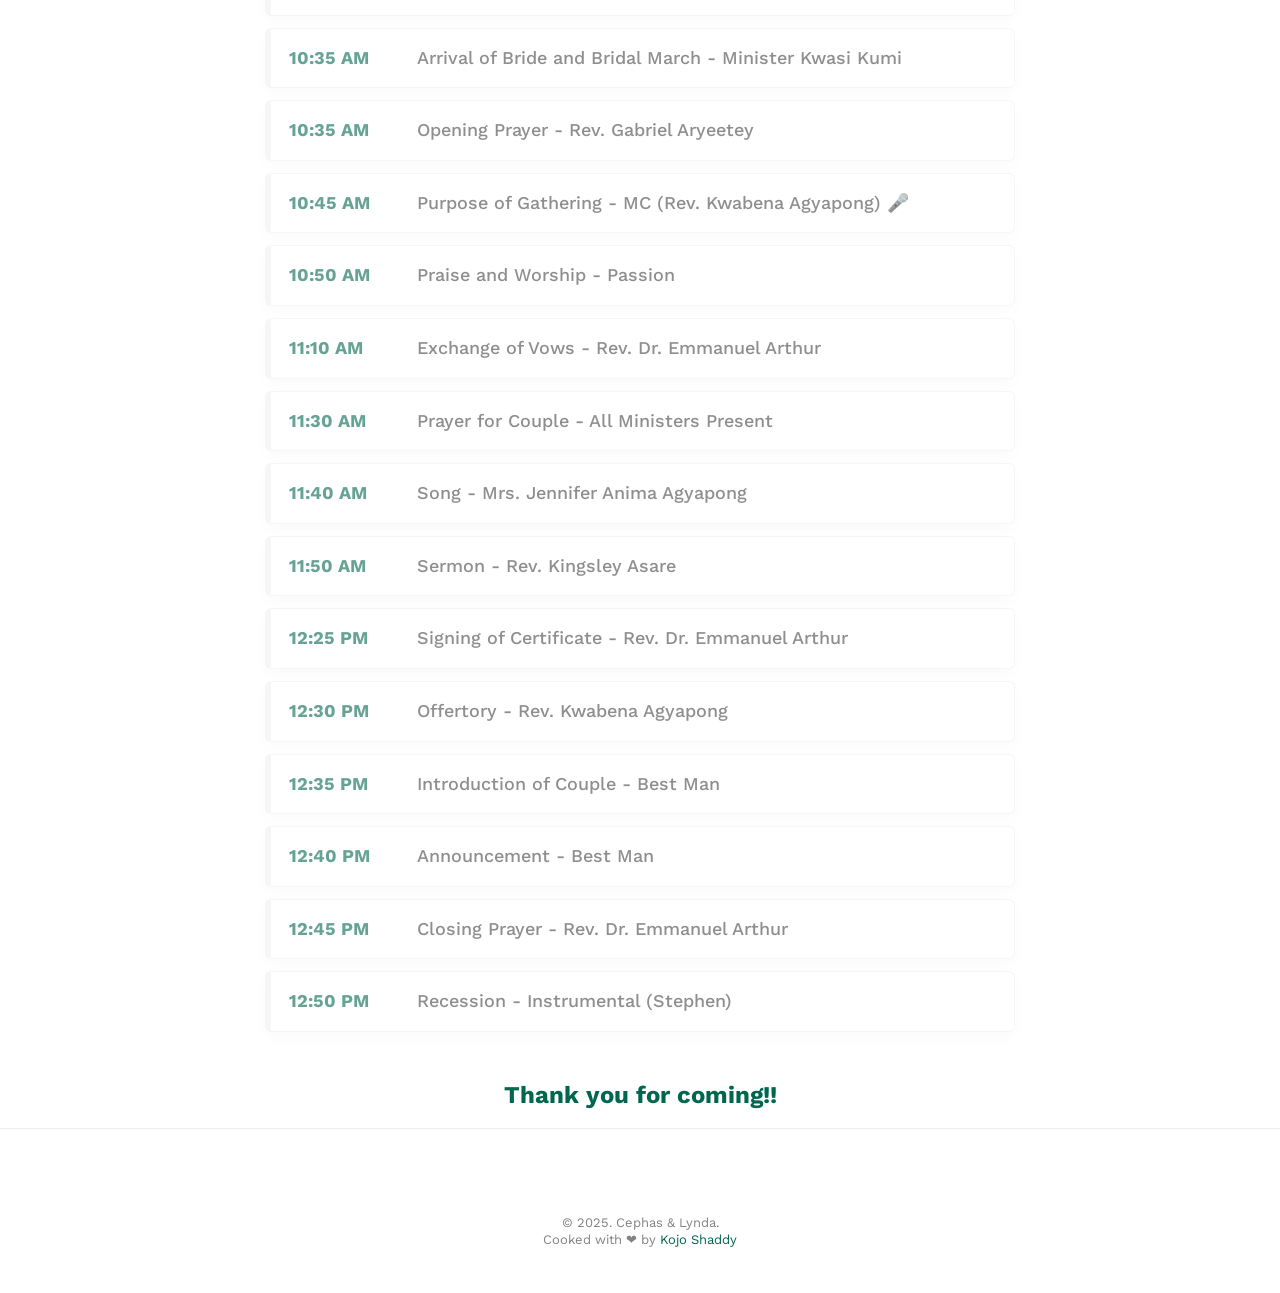
==== commit 56f4491c: "Order" ====
--- a/programmes.html
+++ b/programmes.html
@@ -257,6 +257,7 @@
               <li class="list-group-item" data-start="12:35"><strong>12:35 PM</strong> <span class="prog-text">Introduction of Couple - Best Man</span></li>
               <li class="list-group-item" data-start="12:40"><strong>12:40 PM</strong> <span class="prog-text">Announcement - Best Man</span></li>
               <li class="list-group-item" data-start="12:45"><strong>12:45 PM</strong> <span class="prog-text">Closing Prayer - Rev. Dr. Emmanuel Arthur</span></li>
+              <li class="list-group-item" data-start="12:50"><strong>12:50 PM</strong> <span class="prog-text">Recession - Instrumental (Stephen)</span></li>
             </ul>
           </div>
         </div>
